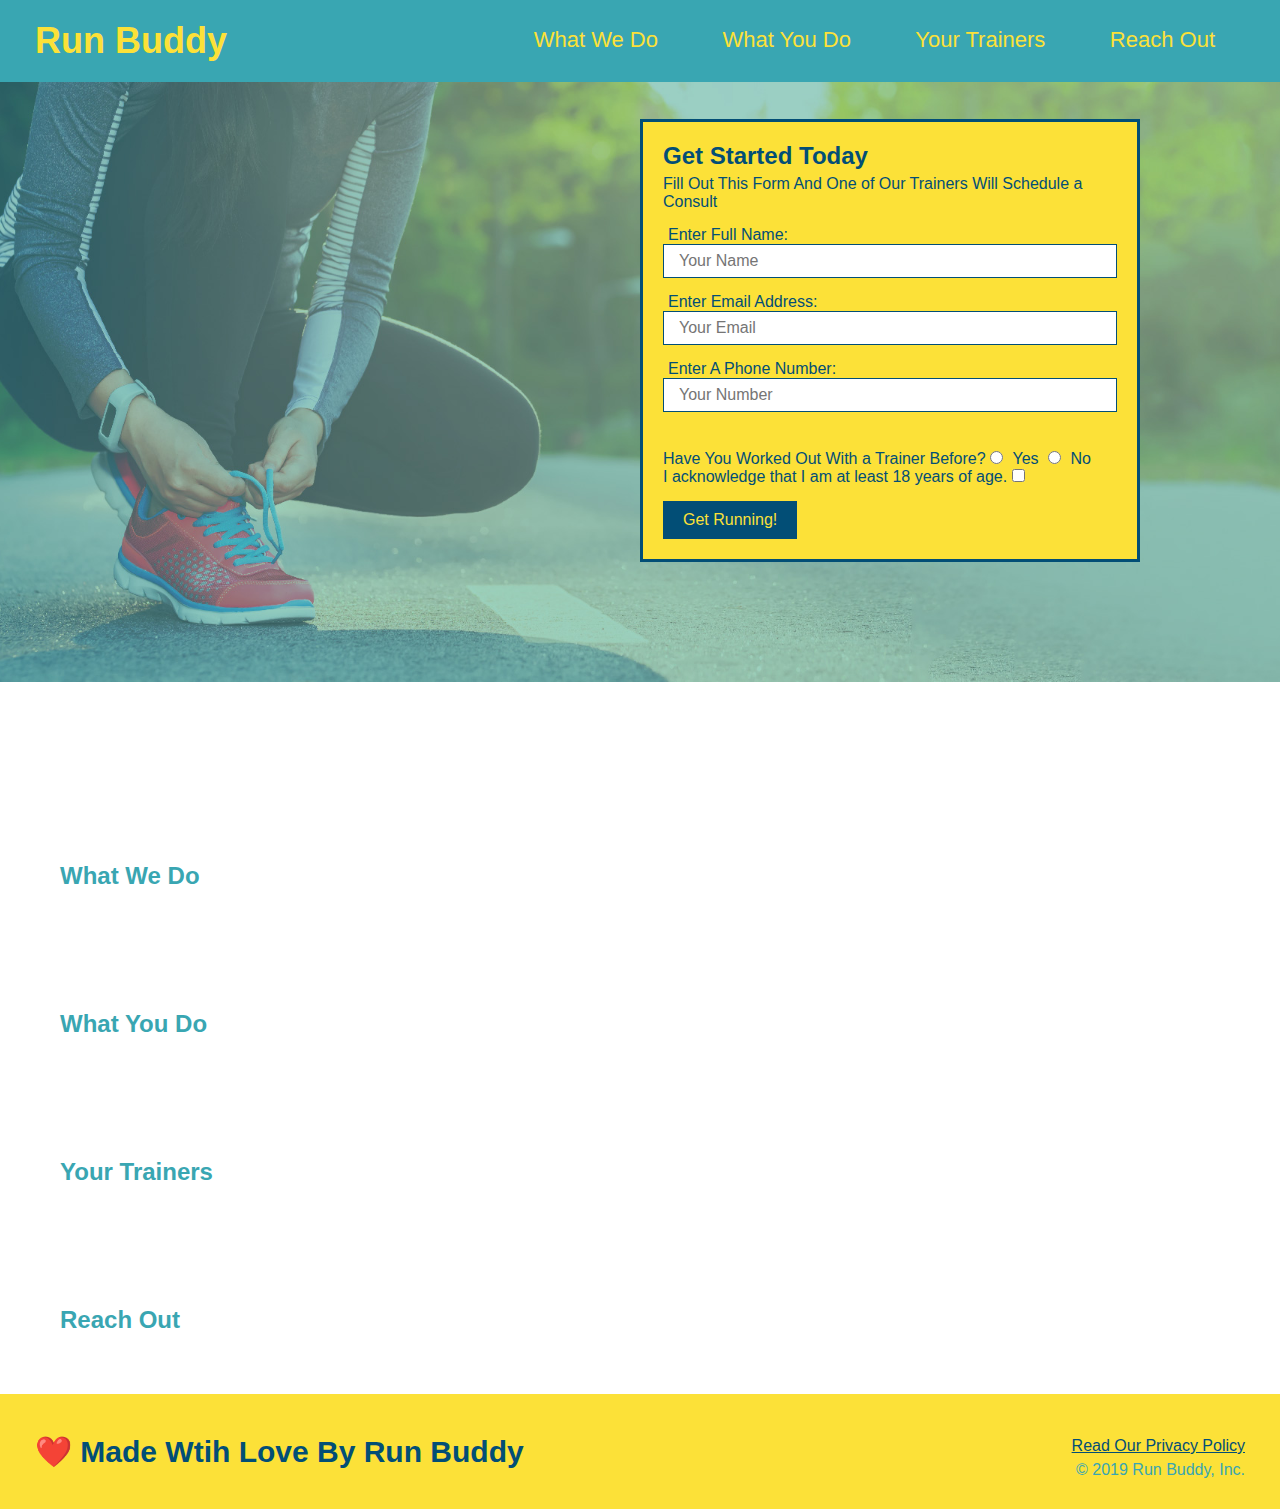
==== index.html @ 6b4d838e "Completed Hero Section" ====
<!DOCTYPE html>
<html lang="en">

    <head> 
        <link rel="stylesheet" href="./assets/css/style.css" />
        <meta charset="UTF-8" />

        <title>Run Buddy</title>
    </head>

    <body>
     <!-- navigation -->
    <header> 
        <h1>
            <a href="Run Buddy"> Run Buddy </a>
        </h1>
<nav>
    <!--unordered list element -->
    <ul>
        <!--list item element-->
        <li>
            <!--anchor element-->
            <a href="#what-we-do">What We Do</a>
        </li>
        <li> 
            <a href="#what-you-do>">What You Do</a>
        </li>
        <li> 
            <a href="#your-trainers">Your Trainers</a>
        </li>
        <li> 
            <a href="#reach-out">Reach Out</a>
        </li>

        </ul>
    </nav>
</header>
<!--hero section-->
  <section class="hero">
    <div class="hero-form">
         <h3>Get Started Today</h3>
         <p>Fill Out This Form And One of Our Trainers Will Schedule a Consult</p>
    <!--Add form element -->
        <form>
          <label for="name">Enter Full Name:</label>  
          <input type="text" placeholder="Your Name" name="name" id="name"  class="form-input"/>
        
          <label for="email"> Enter Email Address: </label>
          <input type="email" placeholder="Your Email" name="name" id="email" class="form-input"/>
        
          <label for="number"> Enter A Phone Number:</label>
          <input type="tel" placeholder="Your Number" name="name" id="number" class="form-input" />
        
        <label>
          <p>
            Have You Worked Out With a Trainer Before?
            <input type="radio" name="trainer-confirm" id="trainer-yes" />
            <label for="trainer-yes">Yes</label>

            <input type="radio" name="trainer-confirm" id="trainer-no" />
            <label for= "trainer-no">No</label>
         <br>
            I acknowledge that I am at least 18 years of age. 
            <input type="checkbox" name="age-confirm" id="checkbox" />
          </br>
          </p>
          <button type="submit">
              Get Running!
          </button>
        </label>
        </form>
    </div>
</section>
 <!-- hero/jumbotron -->
  <section>
    </section>

    <!-- what we do section -->
    <section> 
        <h2>What We Do </h2>
     </section>

     <!-- what you do -->
     <section>
        <h2>What You Do </h2>
    </section> 
    
    <!-- meet your trainers -->
    <section>
        <h2>Your Trainers </h2>
    </section>
    
    <!-- reach out -->
    <section>
        <h2>Reach Out </h2>
    </section>

    <!-- footer -->
    <footer>
        <h2> ❤️ Made Wtih Love By Run Buddy </h2>
        <div>
            <a href="#">Read Our Privacy Policy</a><br />
            &copy; 2019 Run Buddy, Inc.
          </div>
    </footer>

    </body>
</html>
---- assets/css/style.css ----
* {
    margin: 0;
    padding: 0;
    box-sizing: border-box;
  }

/* apply styles to <header> */
header {
    padding: 20px 35px;
    background-color: #39a6b2;
  }

  header h1 {
    font-weight: bold;
    font-size: 36px;
    color: #fce138;
    margin: 0;
    display: inline;
  }


  header nav {
    float: right;
    margin: 7px 0;
  }

  header nav ul li {
    display: inline;
  }

  header nav ul li a {
    margin: 0 30px;
    font-weight: lighter;
    font-size: 22px;
  }
  

  header h1 {
    font-weight: bold;
    font-size: 36px;
    color: #fce138;
    margin: 0;
  }
  
  header a {
      text-decoration: none;
    color: #fce138;
  }


body {
    /* more on this crazy alphanumerical value in a minute! */
    color: #39a6b2;
    font-family: Helvetica, Arial, sans-serif;
  }


  footer {
    background: #fce138;
    width: 100%;
    padding: 40px 35px;
  }

  footer h2 {
    display: inline;
    color: #024e76;
    font-size: 30px;
    margin: 0;
  }

  footer div {
    float: right;
    line-height: 1.5;
    text-align: right;
  }

  footer a {
    color: #024e76;
  }

  section {
    padding: 60px;
  }

  /* Hero Style Start */
.hero {
  background-image: url("../images/image for hero section.jpeg");
  height: 600px;
  background-size: cover;
  background-position: center;
  position: relative;
}

.hero-form {
  border: 3px solid #024e76;
  background-color: #fce138;
  padding: 20px;
  width: 500px;
  color: #024e76;
  position: absolute;
  bottom: 120px;
  right: 140px;
}

.hero-form h3 {
  font-size: 24px;
  margin: 0;
}

.hero-form p {
  margin: 5px 0 15px 0;
}

.form-input {
  border: 1px solid #024e76;
  display: block;
  padding: 7px 15px;
  font-size: 16px;
  color: #024e76;
  width: 100%;
  margin-bottom: 15px;
}

.hero-form label {
  margin: 0 5px;
}

.hero-form button {
  color: #fce138;
  background-color: #024e76;
  border: none;
  padding: 10px 20px;
  font-size: 16px;
}
/* Hero Style End */
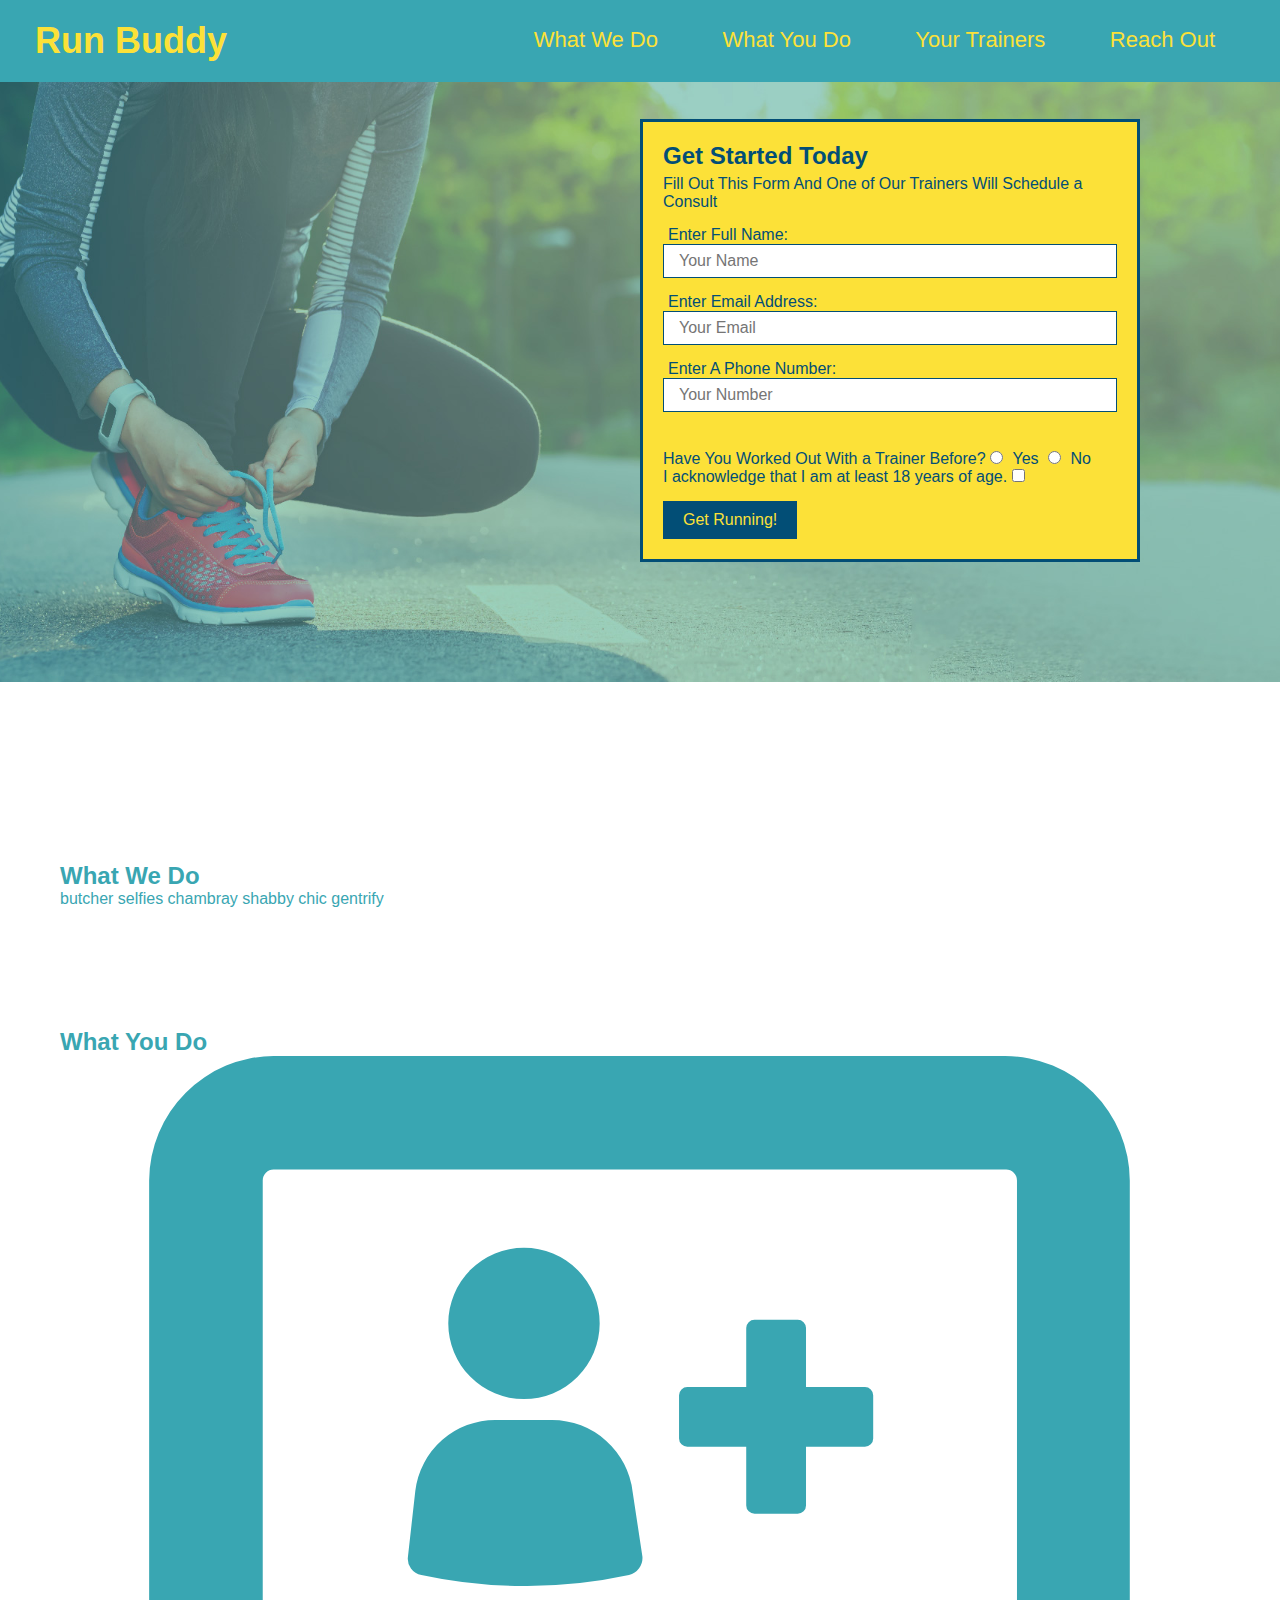
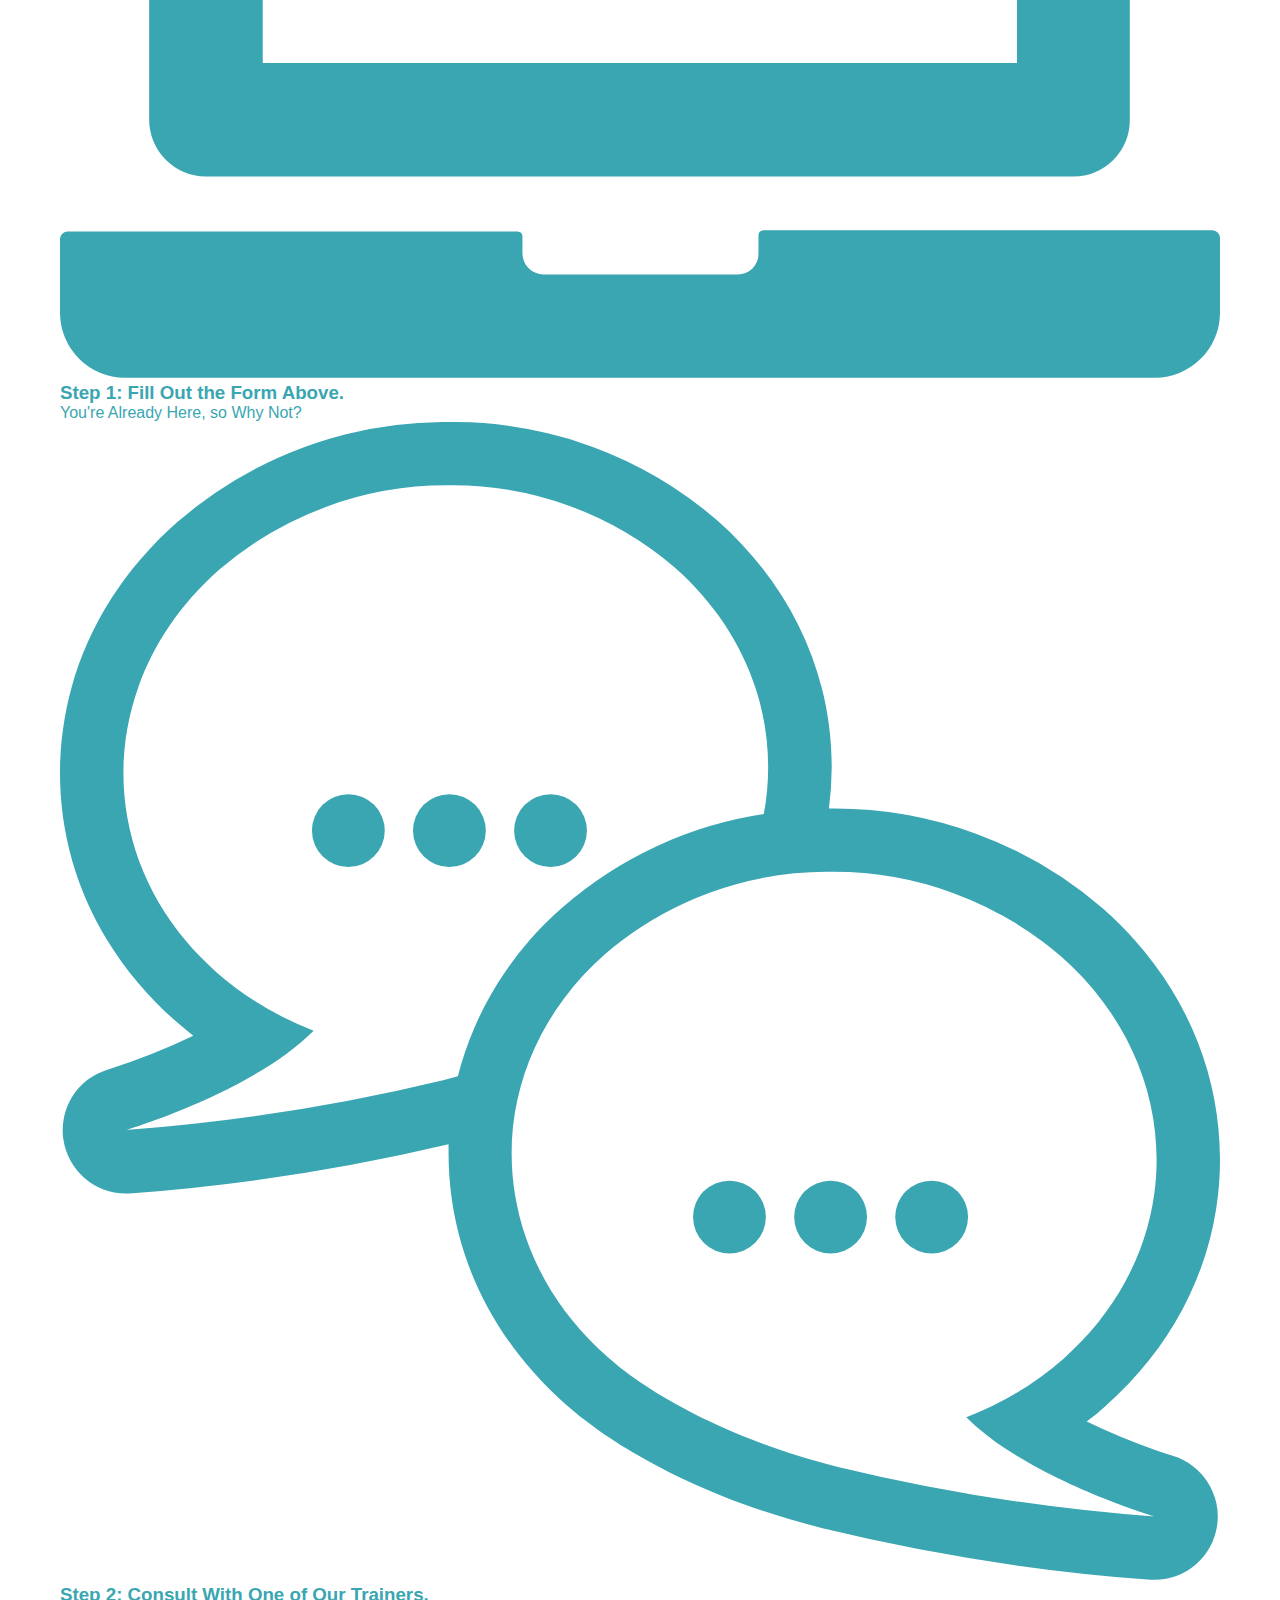
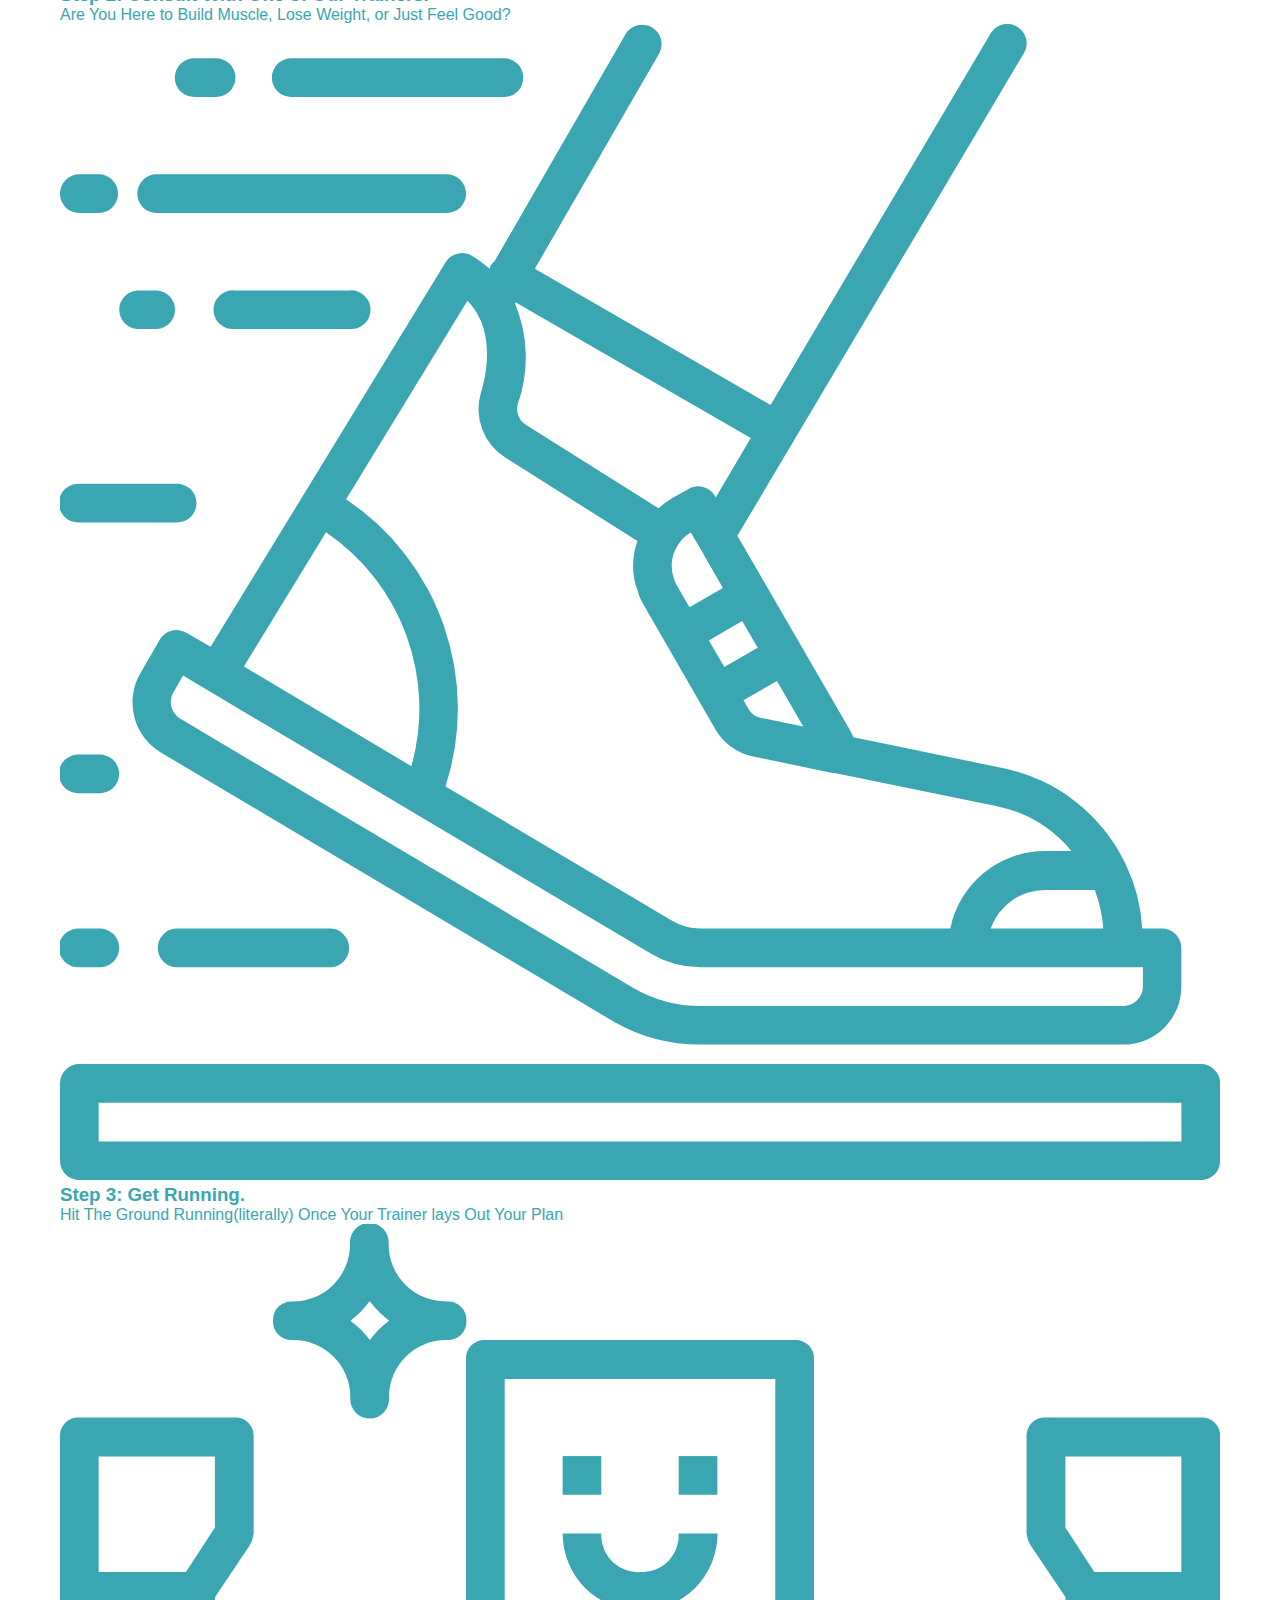
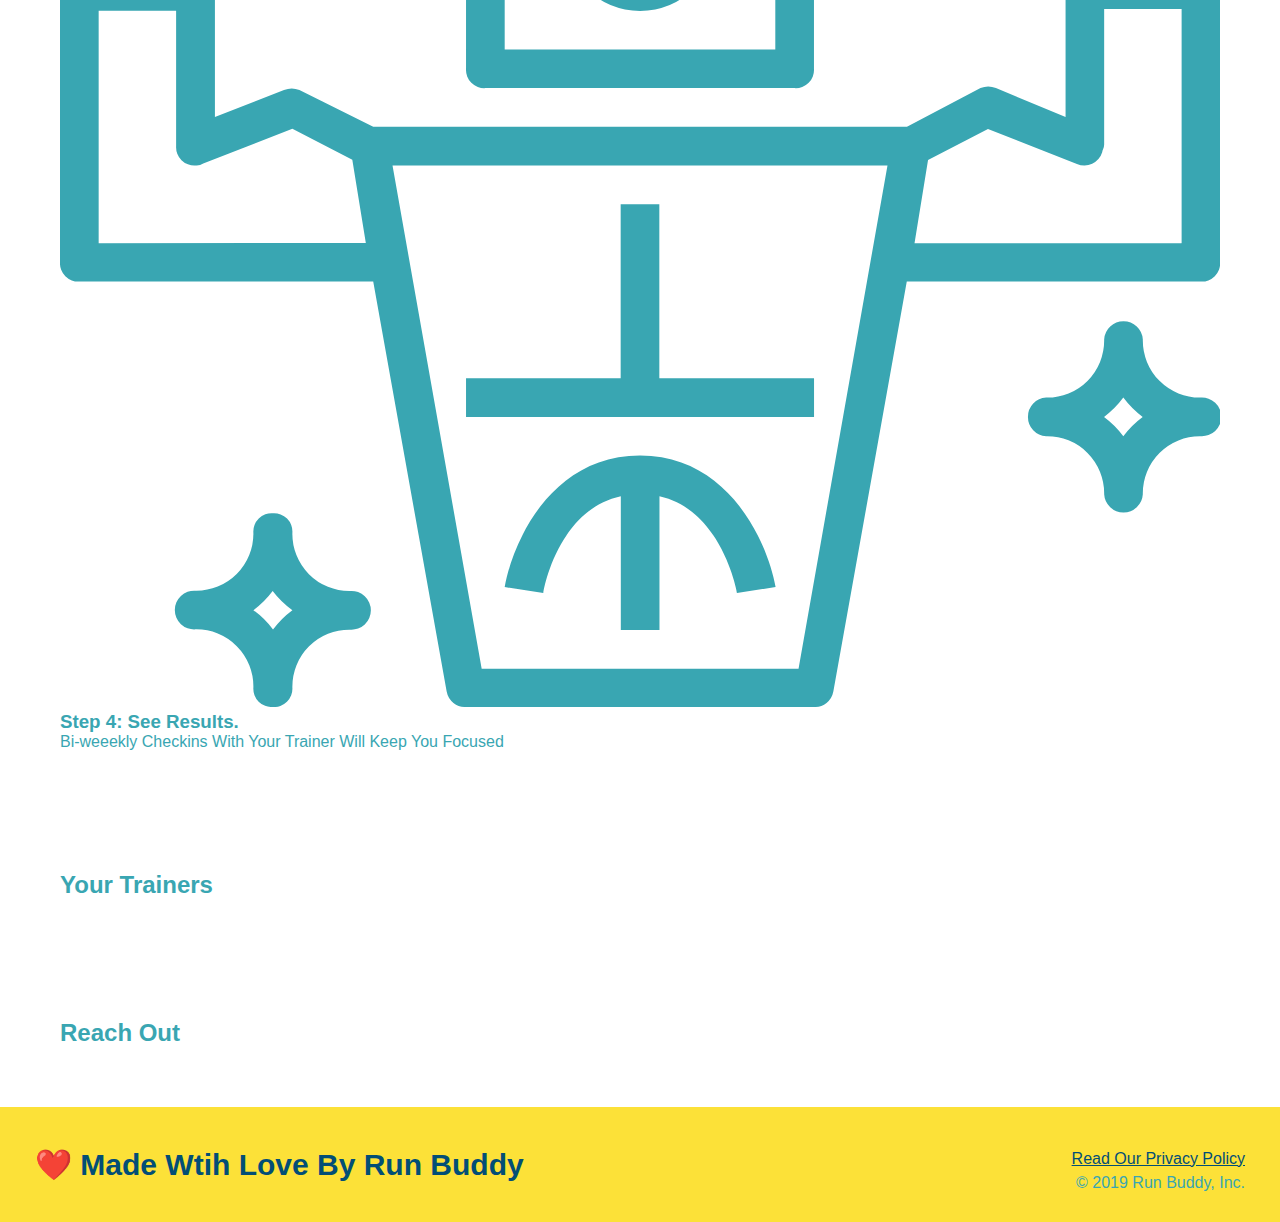
==== commit 3faf278a: "added SVG files to the website" ====
--- a/index.html
+++ b/index.html
@@ -76,13 +76,41 @@
     </section>
 
     <!-- what we do section -->
-    <section> 
+    <section id="what-we-do"> 
         <h2>What We Do </h2>
+        <p>
+            butcher selfies chambray shabby chic gentrify 
+        </p>
      </section>
 
      <!-- what you do -->
-     <section>
+     <section id="what-you-do">
         <h2>What You Do </h2>
+
+    <div>
+        <!-- insert this img element -->
+        <img src="./assets/images/step-1.svg" alt="" />
+        <h3> Step 1: Fill Out the Form Above. </h3>
+        <p>You're Already Here, so Why Not?</p>
+    </div>
+
+     <div>
+        <img src="./assets/images/step-2.svg" alt="" />
+        <h3>Step 2: Consult With One of Our Trainers.</h3>
+        <p> Are You Here to Build Muscle, Lose Weight, or Just Feel Good?</p>
+     </div>
+
+     <div>
+        <img src="./assets/images/step-3.svg" alt="" />
+         <h3>Step 3: Get Running.</h3>
+         <p>Hit The Ground Running(literally) Once Your Trainer lays Out Your Plan</p>
+     </div>
+
+     <div>
+        <img src="./assets/images/step-4.svg" alt="" />
+        <h3> Step 4: See Results.</h3>
+        <p>Bi-weeekly Checkins With Your Trainer Will Keep You Focused</p>
+     </div>
     </section> 
     
     <!-- meet your trainers -->
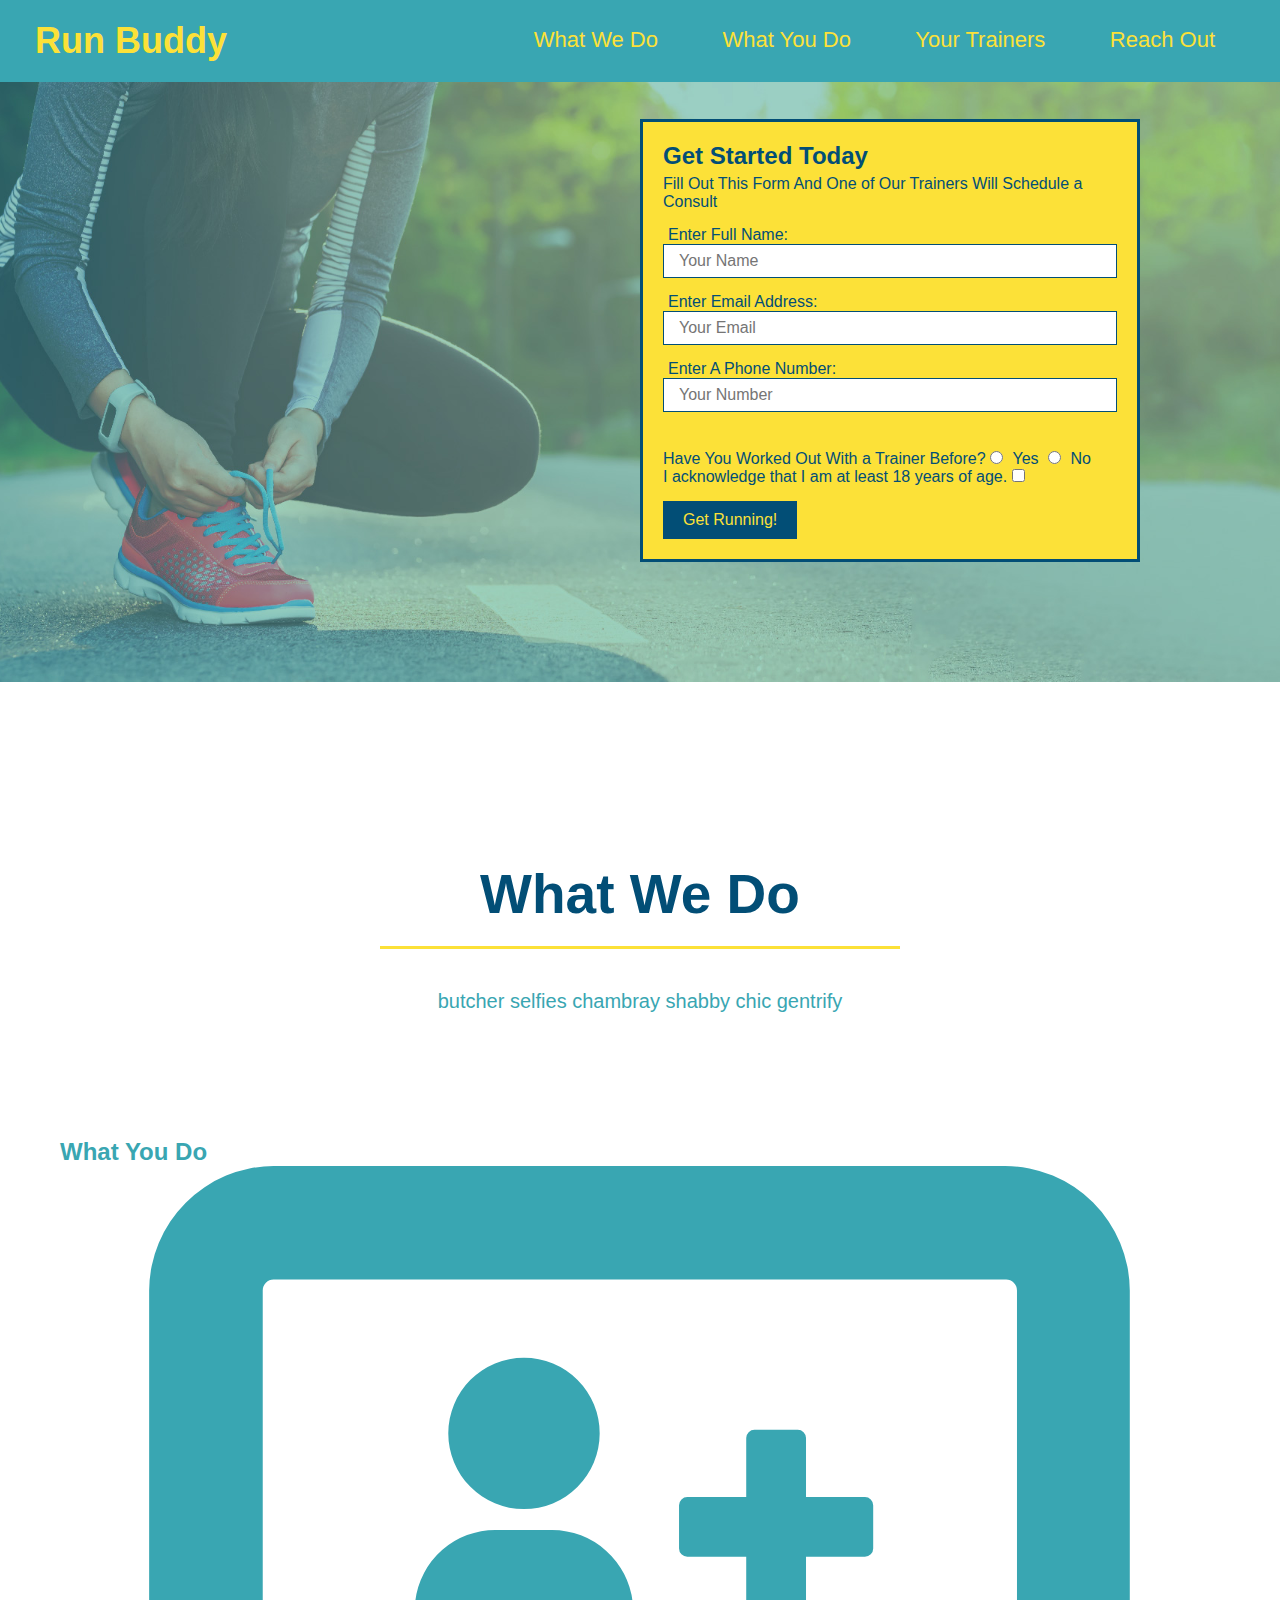
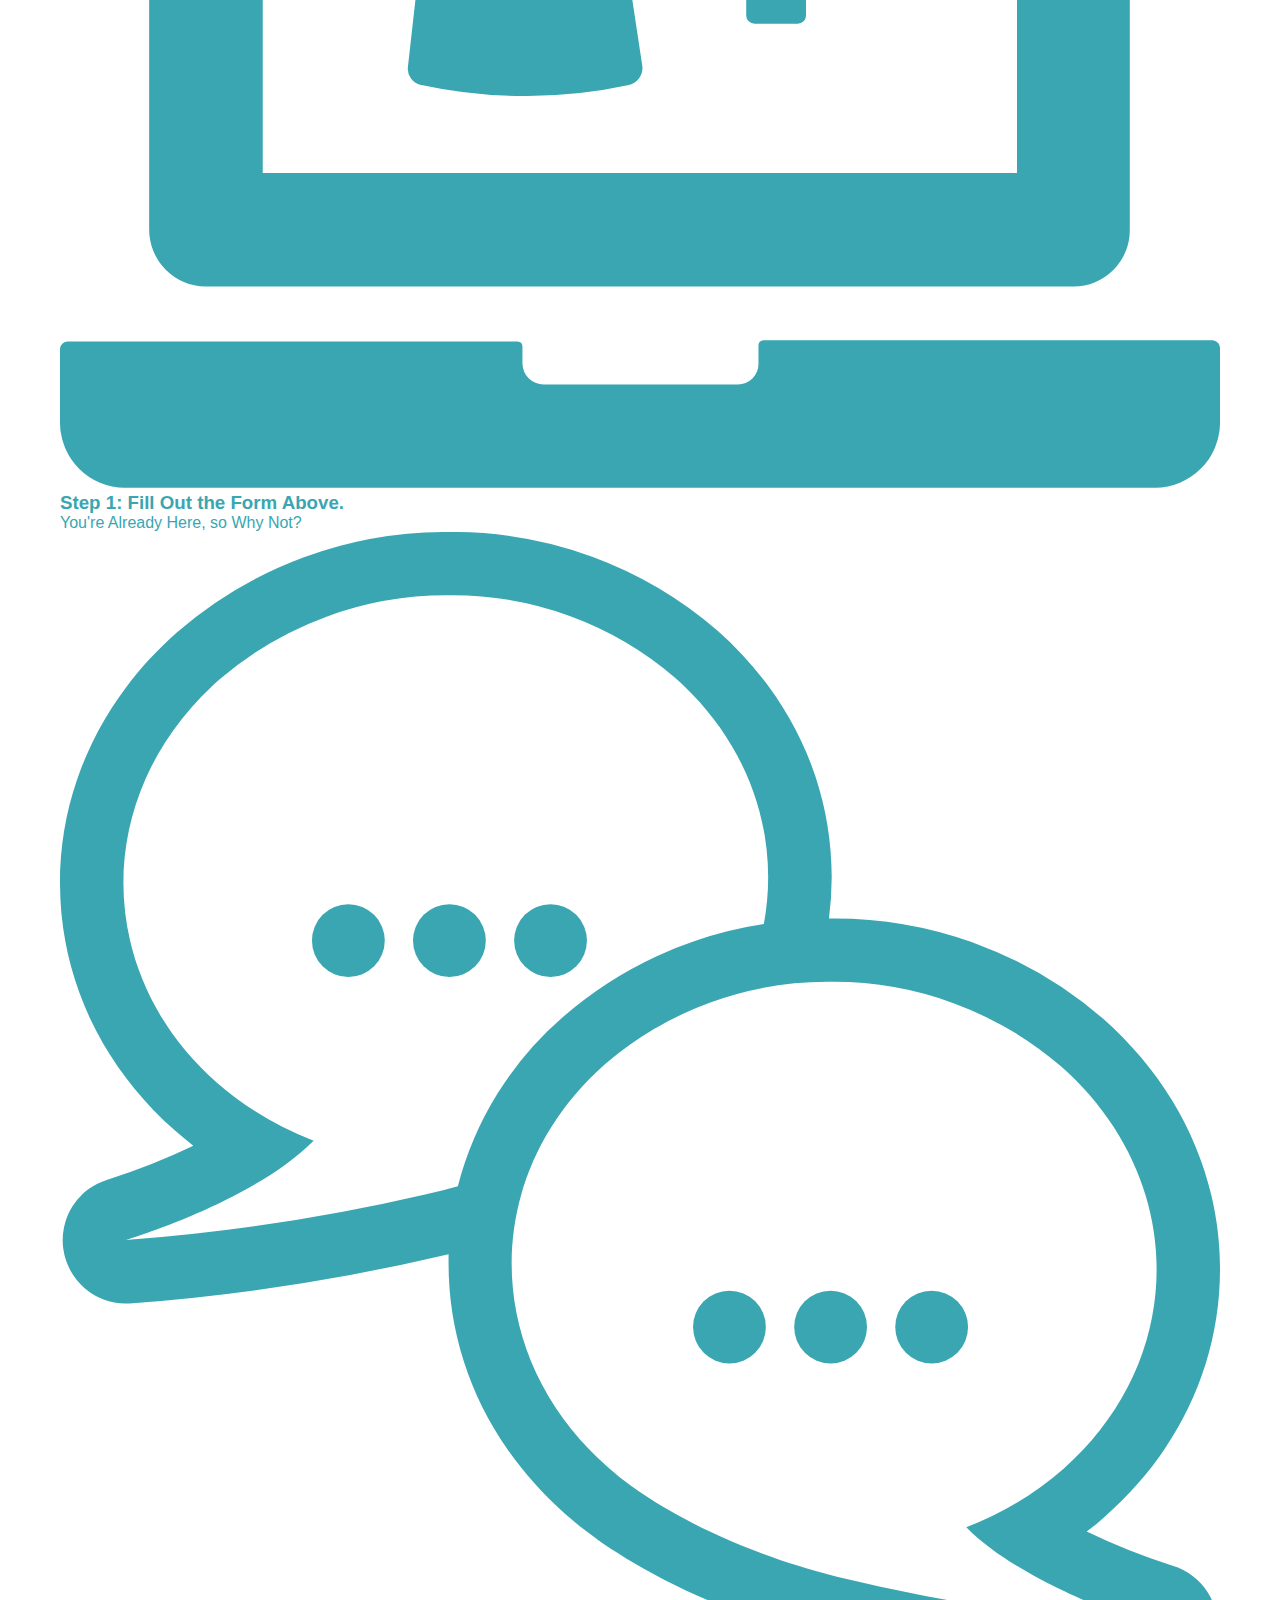
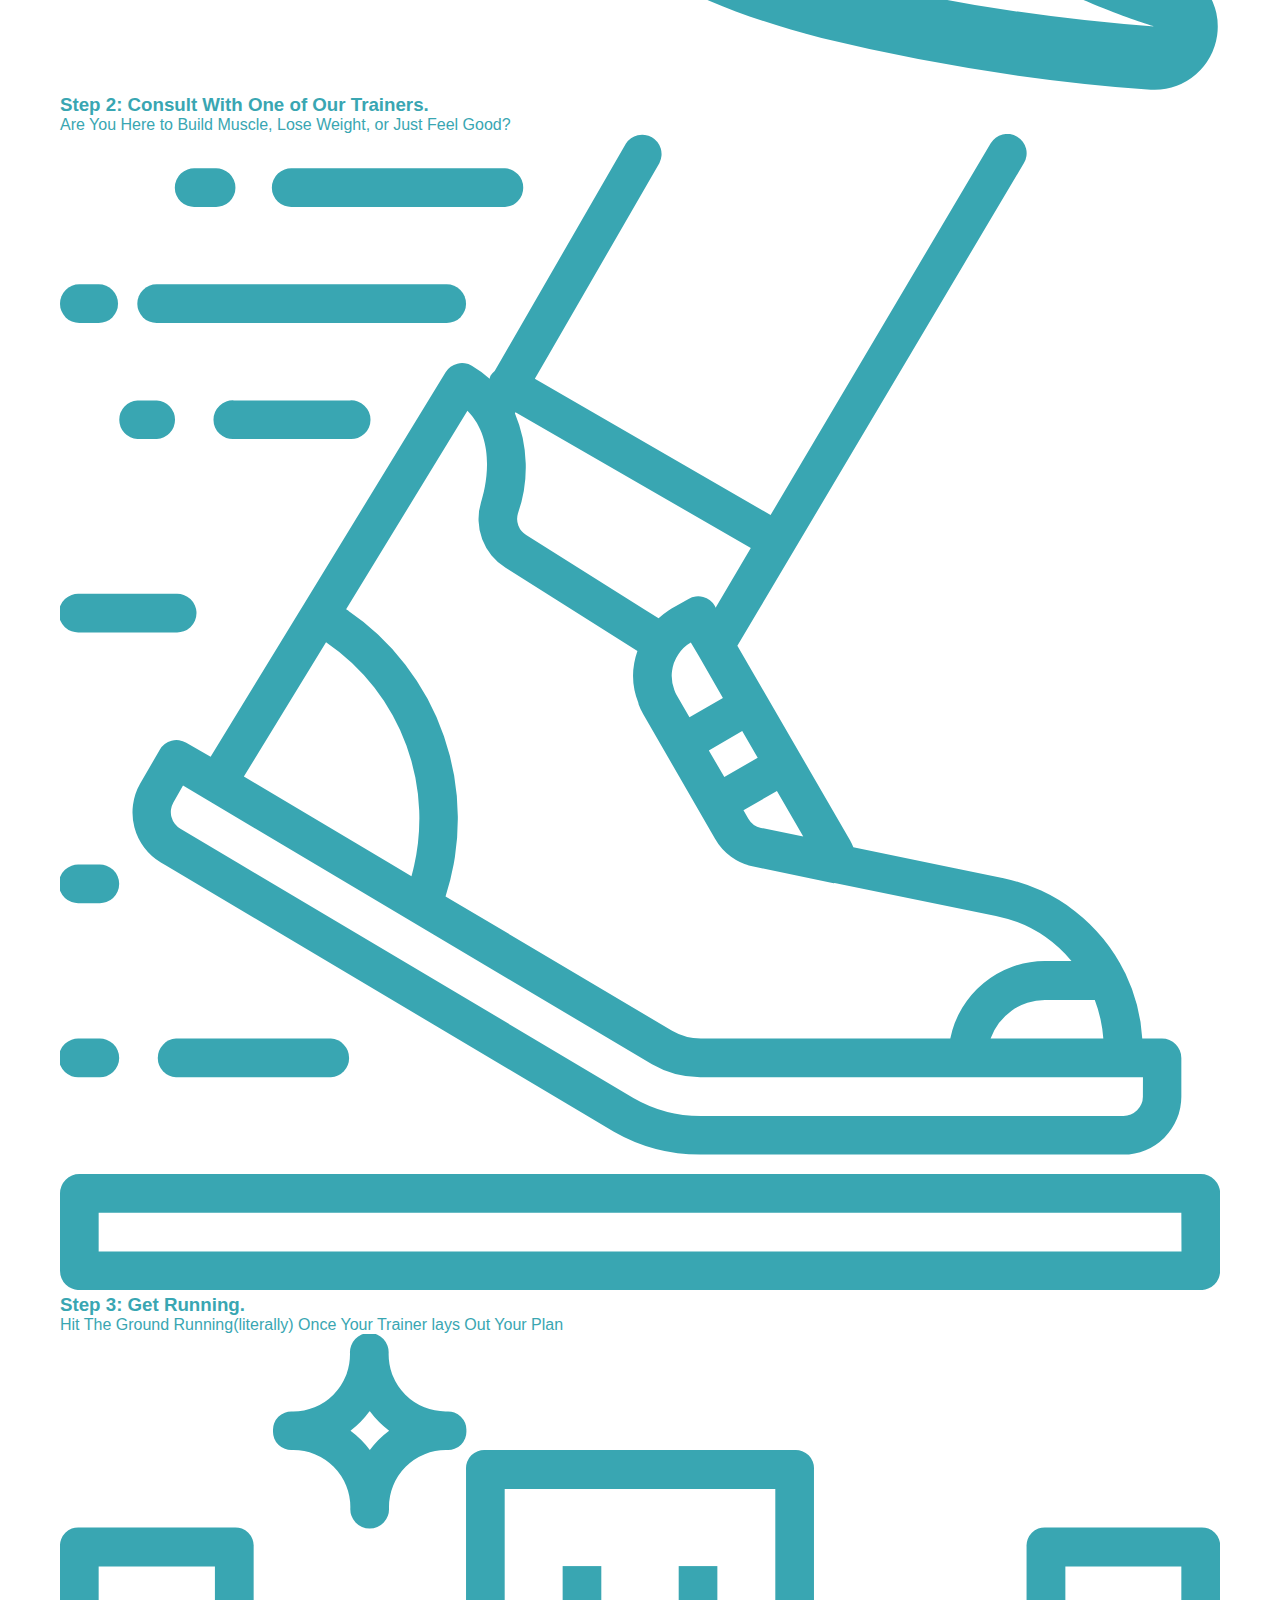
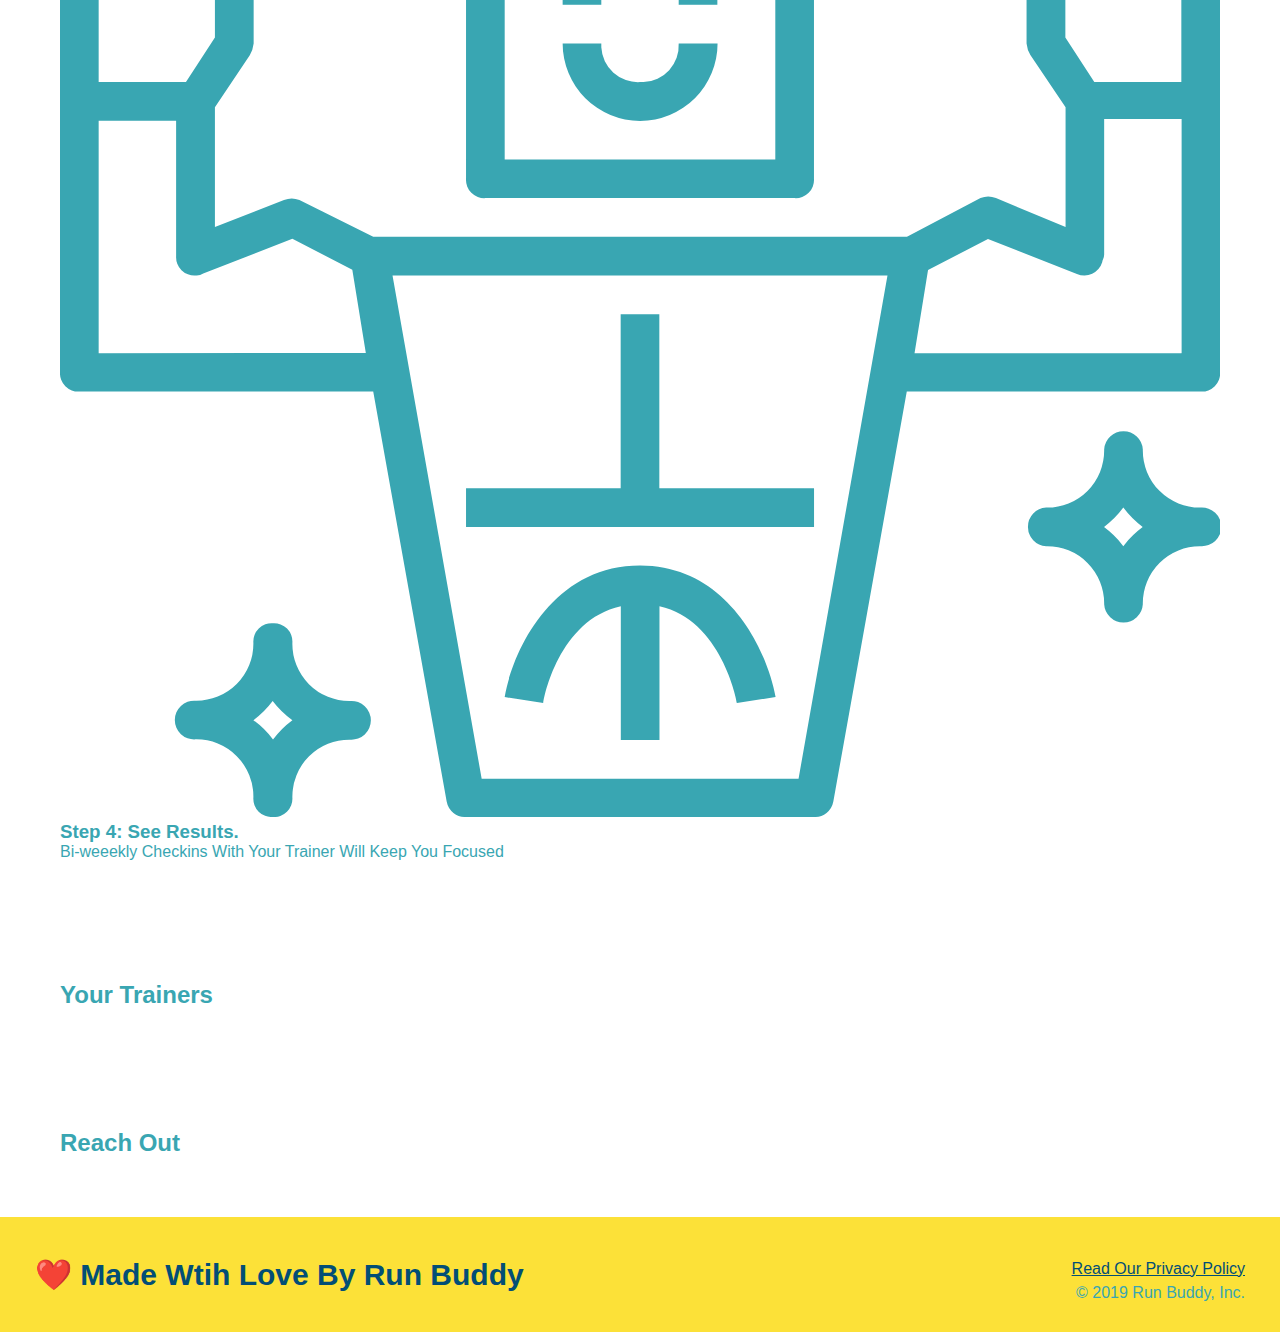
==== commit f38a44c9: "Styling What We Do Section" ====
--- a/index.html
+++ b/index.html
@@ -76,7 +76,7 @@
     </section>
 
     <!-- what we do section -->
-    <section id="what-we-do"> 
+    <section id="what-we-do" class="intro"> 
         <h2>What We Do </h2>
         <p>
             butcher selfies chambray shabby chic gentrify 
--- a/assets/css/style.css
+++ b/assets/css/style.css
@@ -134,5 +134,26 @@
 }
 /* Hero Style End */
 
+.intro {
+  text-align: center;
+}
+
+.intro h2 {
+  font-size: 55px;
+  color: #024e76;
+  margin-bottom: 35px;
+  padding: 0 100px 20px 100px;
+  border-bottom: 3px solid;
+  border-color: #fce138;
+  display: inline-block;
+}
+
+.intro p {
+  line-height: 1.7;
+  color: #39a6b2;
+  width: 80%;
+  font-size: 20px;
+  margin: 0 auto;
+}
 
 
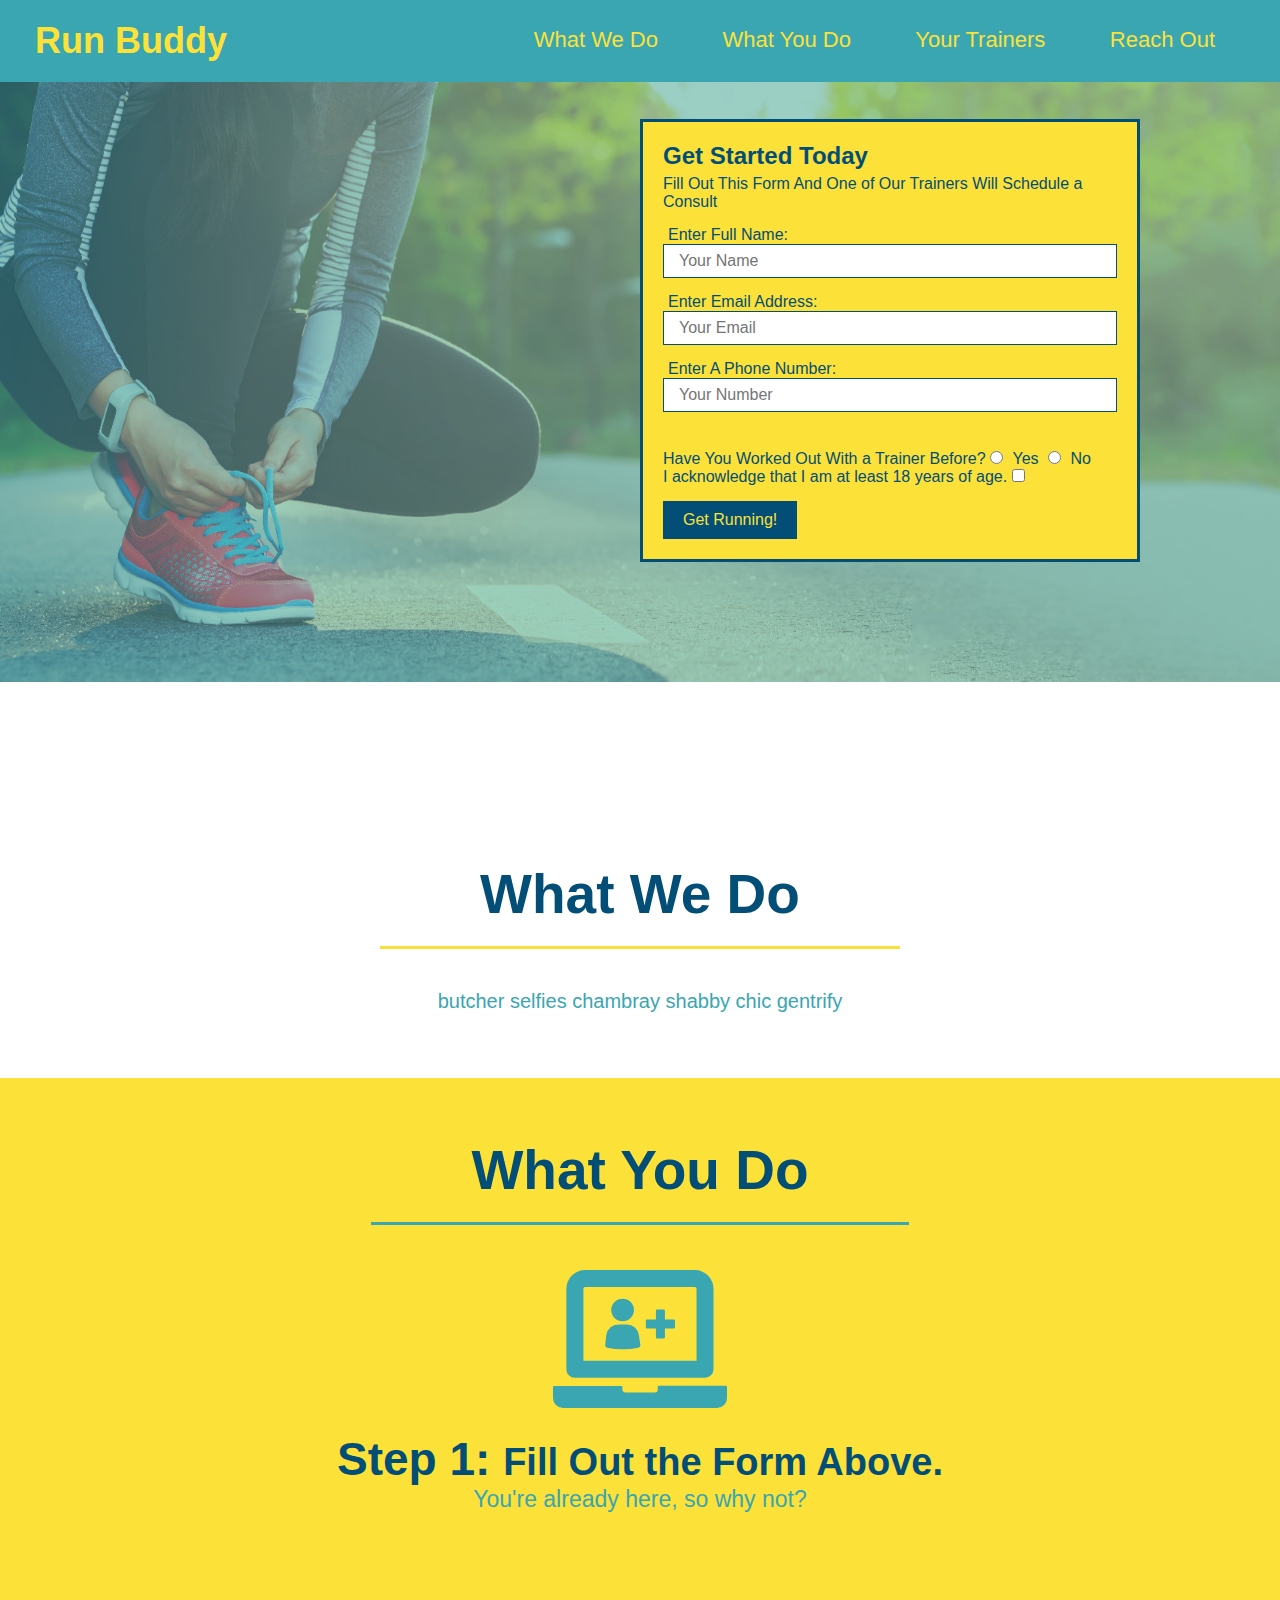
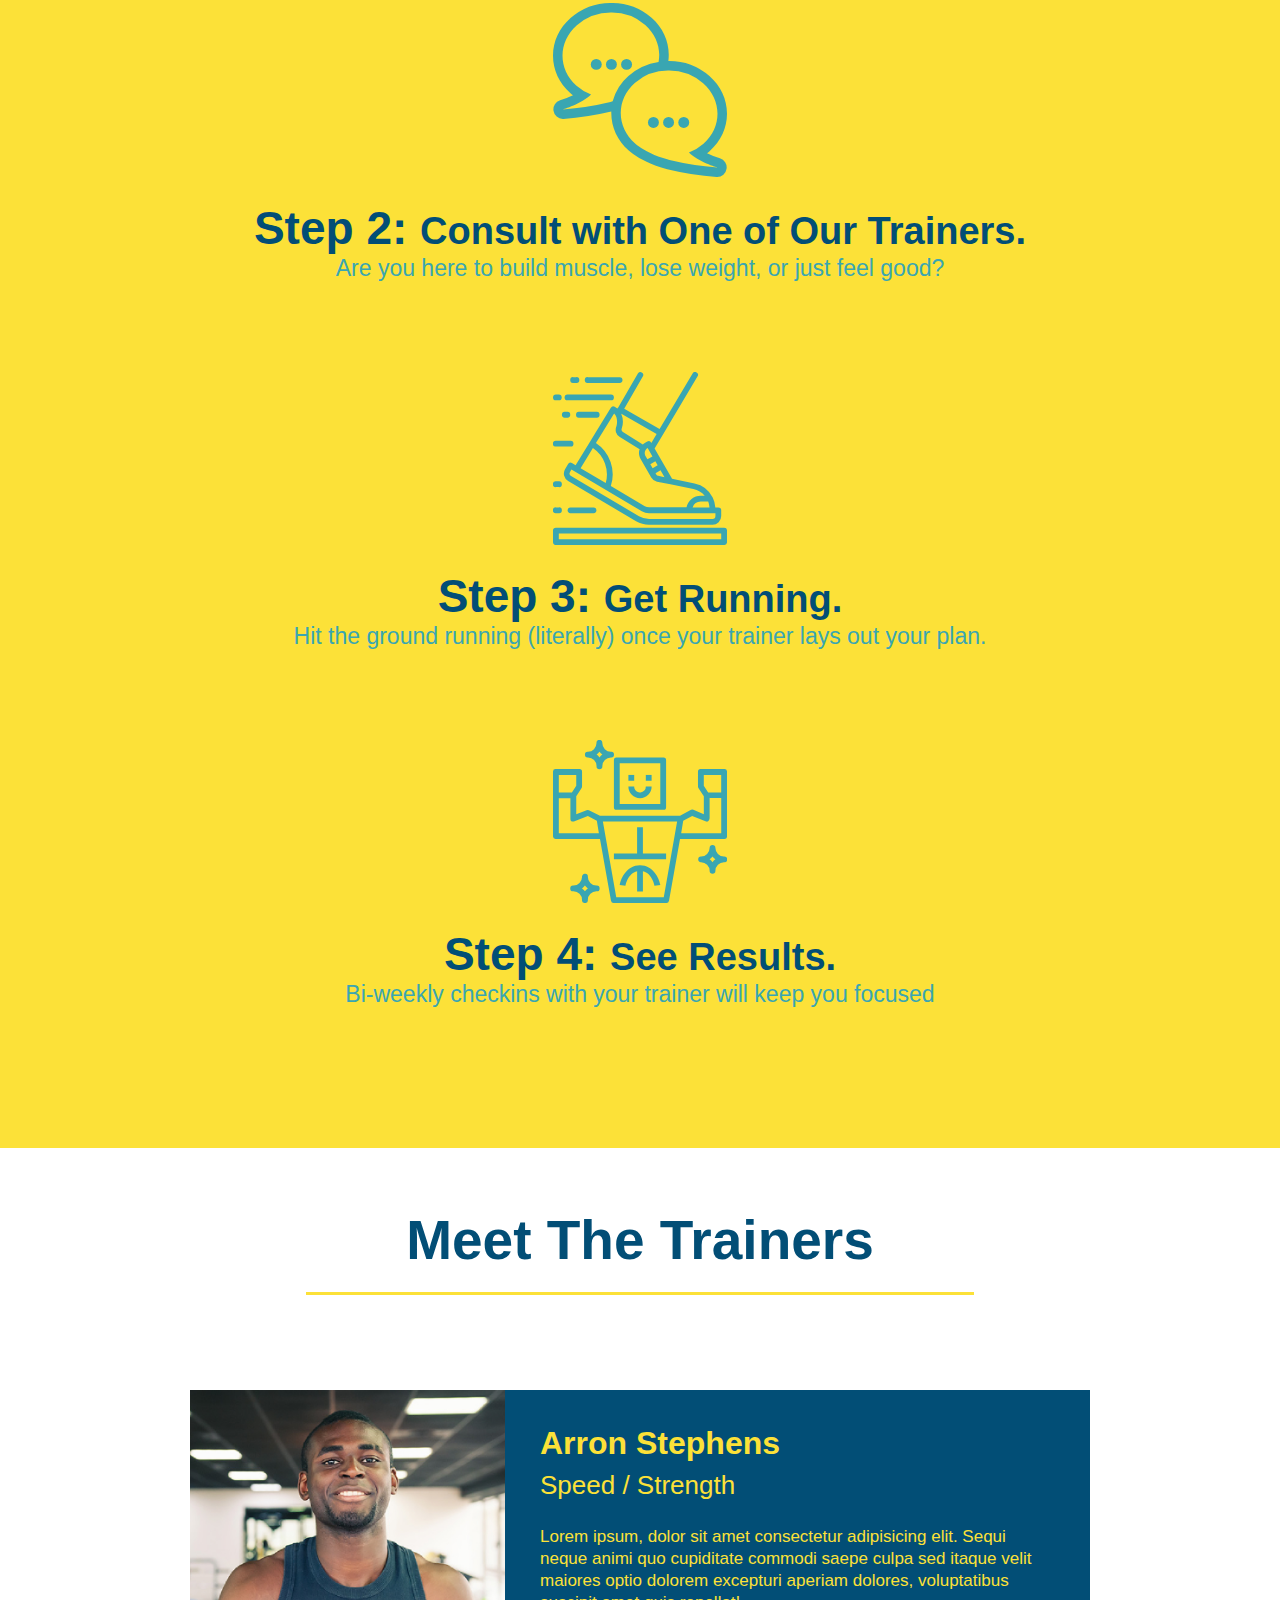
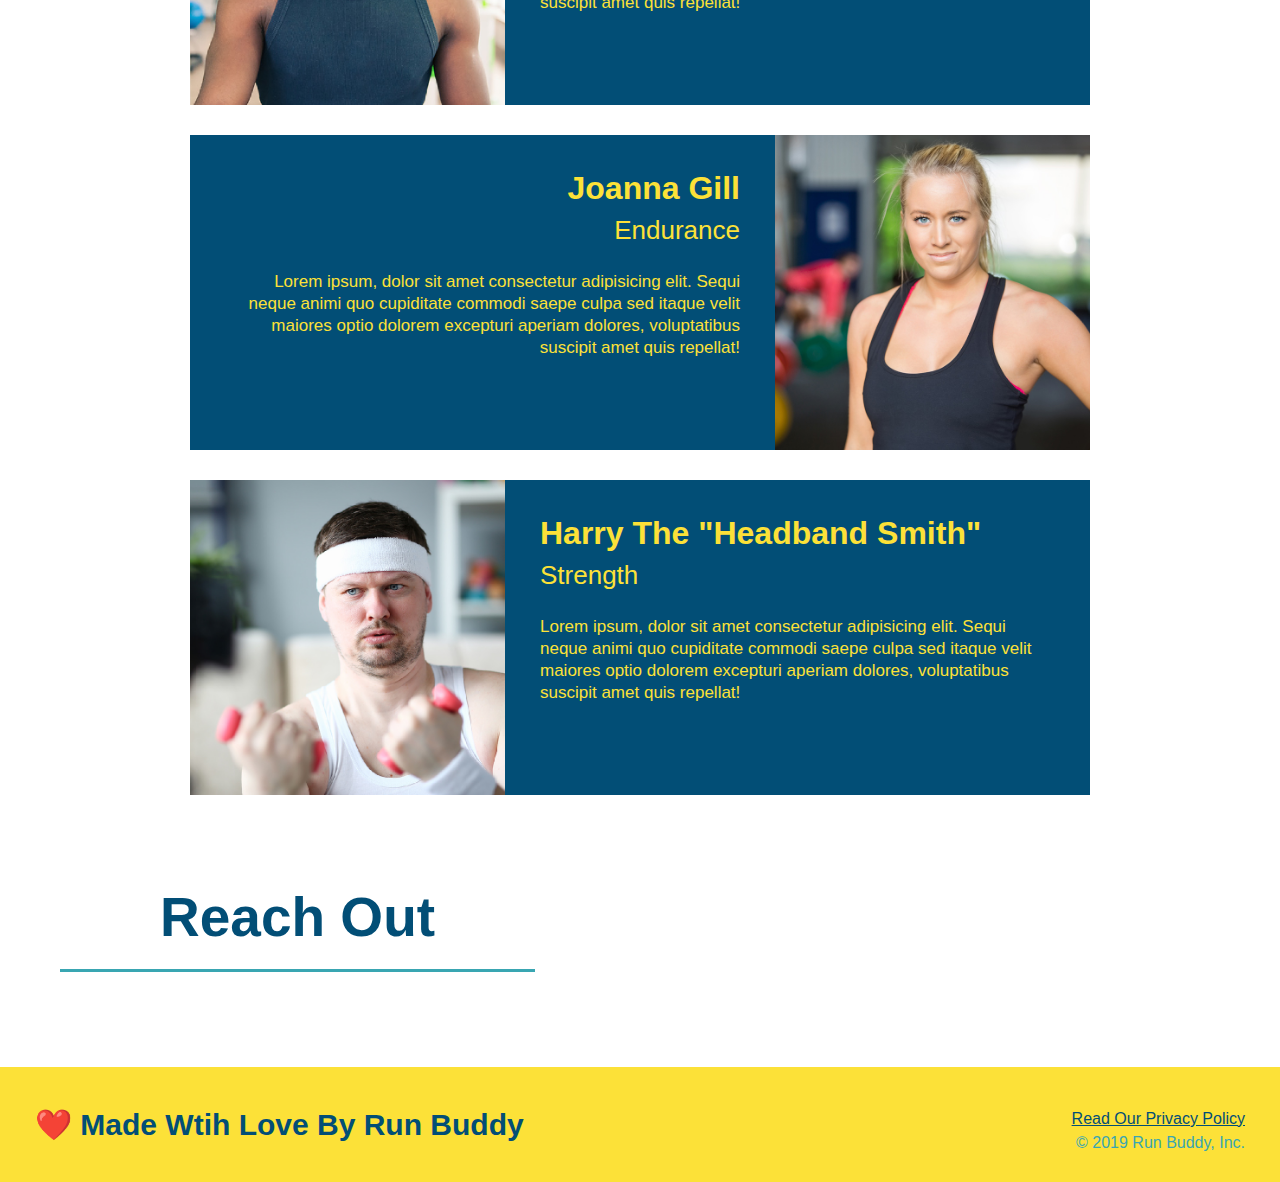
==== commit 24c125ea: "Finished Meet The Trainers Section" ====
--- a/index.html
+++ b/index.html
@@ -72,55 +72,90 @@
     </div>
 </section>
  <!-- hero/jumbotron -->
-  <section>
-    </section>
+ <section>
+</section>
 
     <!-- what we do section -->
     <section id="what-we-do" class="intro"> 
-        <h2>What We Do </h2>
+        <h2 class="section-title primary-border"> What We Do </h2>
         <p>
             butcher selfies chambray shabby chic gentrify 
         </p>
      </section>
 
      <!-- what you do -->
-     <section id="what-you-do">
-        <h2>What You Do </h2>
-
-    <div>
-        <!-- insert this img element -->
-        <img src="./assets/images/step-1.svg" alt="" />
-        <h3> Step 1: Fill Out the Form Above. </h3>
-        <p>You're Already Here, so Why Not?</p>
-    </div>
-
-     <div>
-        <img src="./assets/images/step-2.svg" alt="" />
-        <h3>Step 2: Consult With One of Our Trainers.</h3>
-        <p> Are You Here to Build Muscle, Lose Weight, or Just Feel Good?</p>
-     </div>
-
-     <div>
-        <img src="./assets/images/step-3.svg" alt="" />
-         <h3>Step 3: Get Running.</h3>
-         <p>Hit The Ground Running(literally) Once Your Trainer lays Out Your Plan</p>
-     </div>
-
-     <div>
-        <img src="./assets/images/step-4.svg" alt="" />
-        <h3> Step 4: See Results.</h3>
-        <p>Bi-weeekly Checkins With Your Trainer Will Keep You Focused</p>
-     </div>
-    </section> 
+     <section id="what-you-do" class="steps">
+        <h2 class="section-title secondary-border">What You Do</h2>
+    
+        <div>
+          <img src="./assets/images/step-1.svg" alt="">
+          <h3>Step 1: <span>Fill Out the Form Above.</span></h3>
+          <p>You're already here, so why not?</p>
+        </div>
+    
+        <div>
+          <img src="./assets/images/step-2.svg" alt="">
+          <h3>Step 2: <span>Consult with One of Our Trainers.</span></h3>
+          <p>Are you here to build muscle, lose weight, or just feel good?</p>
+        </div>
+    
+        <div>
+          <img src="./assets/images/step-3.svg" alt="">
+          <h3>Step 3: <span>Get Running.</span></h3>
+          <p>Hit the ground running (literally) once your trainer lays out your plan.</p>
+        </div>
+    
+        <div>
+          <img src="./assets/images/step-4.svg" alt="">
+          <h3>Step 4: <span>See Results.</span></h3>
+          <p>Bi-weekly checkins with your trainer will keep you focused</p>
+        </div>
+      </section>
     
     <!-- meet your trainers -->
-    <section>
-        <h2>Your Trainers </h2>
+    <section id="your-trainers" class="trainers">
+        <h2 class="section-title primary-border"> Meet The Trainers </h2>
     </section>
-    
+
+    <article class="trainer">
+        <img src="./assets/images/trainer-1.jpg" alt="Arron Stephens in his workout clothes, ready to pump iron" />
+        <div class="trainer-bio text-left">
+          <h3>Arron Stephens</h3>
+          <h4>Speed / Strength</h4>
+          <p>
+            Lorem ipsum, dolor sit amet consectetur adipisicing elit. Sequi neque animi quo cupiditate commodi saepe culpa sed
+            itaque velit maiores optio dolorem excepturi aperiam dolores, voluptatibus suscipit amet quis repellat!
+          </p>
+        </div>
+      </article>
+<!-- second trainer bio -->
+      <article class="trainer">
+        <div class="trainer-bio text-right">
+          <h3>Joanna Gill</h3>
+          <h4>Endurance</h4>
+          <p>
+            Lorem ipsum, dolor sit amet consectetur adipisicing elit. Sequi neque animi quo cupiditate commodi saepe culpa sed
+            itaque velit maiores optio dolorem excepturi aperiam dolores, voluptatibus suscipit amet quis repellat!
+          </p>
+        </div>
+        <img src="./assets/images/trainer-2.jpg" alt="Joanna Gill cooling off after a workout" />
+     </article>
+<!-- third trainer bio -->
+      <article class="trainer">
+        <img src="./assets/images/trainer-3.jpg" alt="Harry Smith wearing a headband and lifting comically small pink weights" />
+        <div class="trainer-bio text-left">
+          <h3>Harry The "Headband Smith"</h3>
+          <h4> Strength</h4>
+          <p>
+            Lorem ipsum, dolor sit amet consectetur adipisicing elit. Sequi neque animi quo cupiditate commodi saepe culpa sed
+            itaque velit maiores optio dolorem excepturi aperiam dolores, voluptatibus suscipit amet quis repellat!
+          </p>
+        </div>
+      </article>
+
     <!-- reach out -->
-    <section>
-        <h2>Reach Out </h2>
+    <section id="Reach Out" class="contact us">
+        <h2 class="section-title secondary-border">Reach Out </h2>
     </section>
 
     <!-- footer -->
--- a/assets/css/style.css
+++ b/assets/css/style.css
@@ -134,18 +134,9 @@
 }
 /* Hero Style End */
 
+/*What You Do*/
 .intro {
   text-align: center;
-}
-
-.intro h2 {
-  font-size: 55px;
-  color: #024e76;
-  margin-bottom: 35px;
-  padding: 0 100px 20px 100px;
-  border-bottom: 3px solid;
-  border-color: #fce138;
-  display: inline-block;
 }
 
 .intro p {
@@ -156,4 +147,97 @@
   margin: 0 auto;
 }
 
-
+/*--What We Do Section */
+.steps {
+  text-align: center;
+  background: #fce138;
+}
+
+
+.steps div {
+  margin-bottom: 80px;
+}
+
+.steps img {
+  width: 15%;
+  margin: 10px 0;
+}
+
+.steps h3 {
+  color: #024e76;
+  font-size: 46px;
+  margin-top: 10px;
+}
+
+.steps p {
+  color: #39a6b2;
+  font-size: 23px;
+}
+
+.steps span {
+  font-size: 38px;
+}
+
+.section-title {
+  font-size: 55px;
+  color: #024e76;
+  margin-bottom: 35px;
+  padding: 0 100px 20px 100px;
+  display: inline-block;
+  border-bottom: 3px solid;
+}
+
+.primary-border {
+  border-color: #fce138;
+}
+
+.secondary-border {
+  border-color: #39a6b2;
+}
+
+.trainers {
+  text-align: center;
+}
+
+.trainer {
+  width: 900px;
+  margin: 0 auto 30px auto;
+  background: #024e76;
+  color: #fce138;
+  overflow: auto;
+}
+
+.trainer img {
+  width: 35%;
+  float: left;
+}
+
+.trainer-bio {
+  padding: 35px;
+  float: left;
+  width: 65%;
+}
+
+.text-left {
+  text-align: left;
+}
+
+.text-right {
+  text-align: right;
+}
+
+.trainer-bio h3 {
+  font-size: 32px;
+  margin-bottom: 8px;
+}
+
+.trainer-bio h4 {
+  font-weight: lighter;
+  font-size: 26px;
+  margin-bottom: 25px;
+}
+
+.trainer-bio p {
+  font-size: 17px;
+  line-height: 1.3;
+}
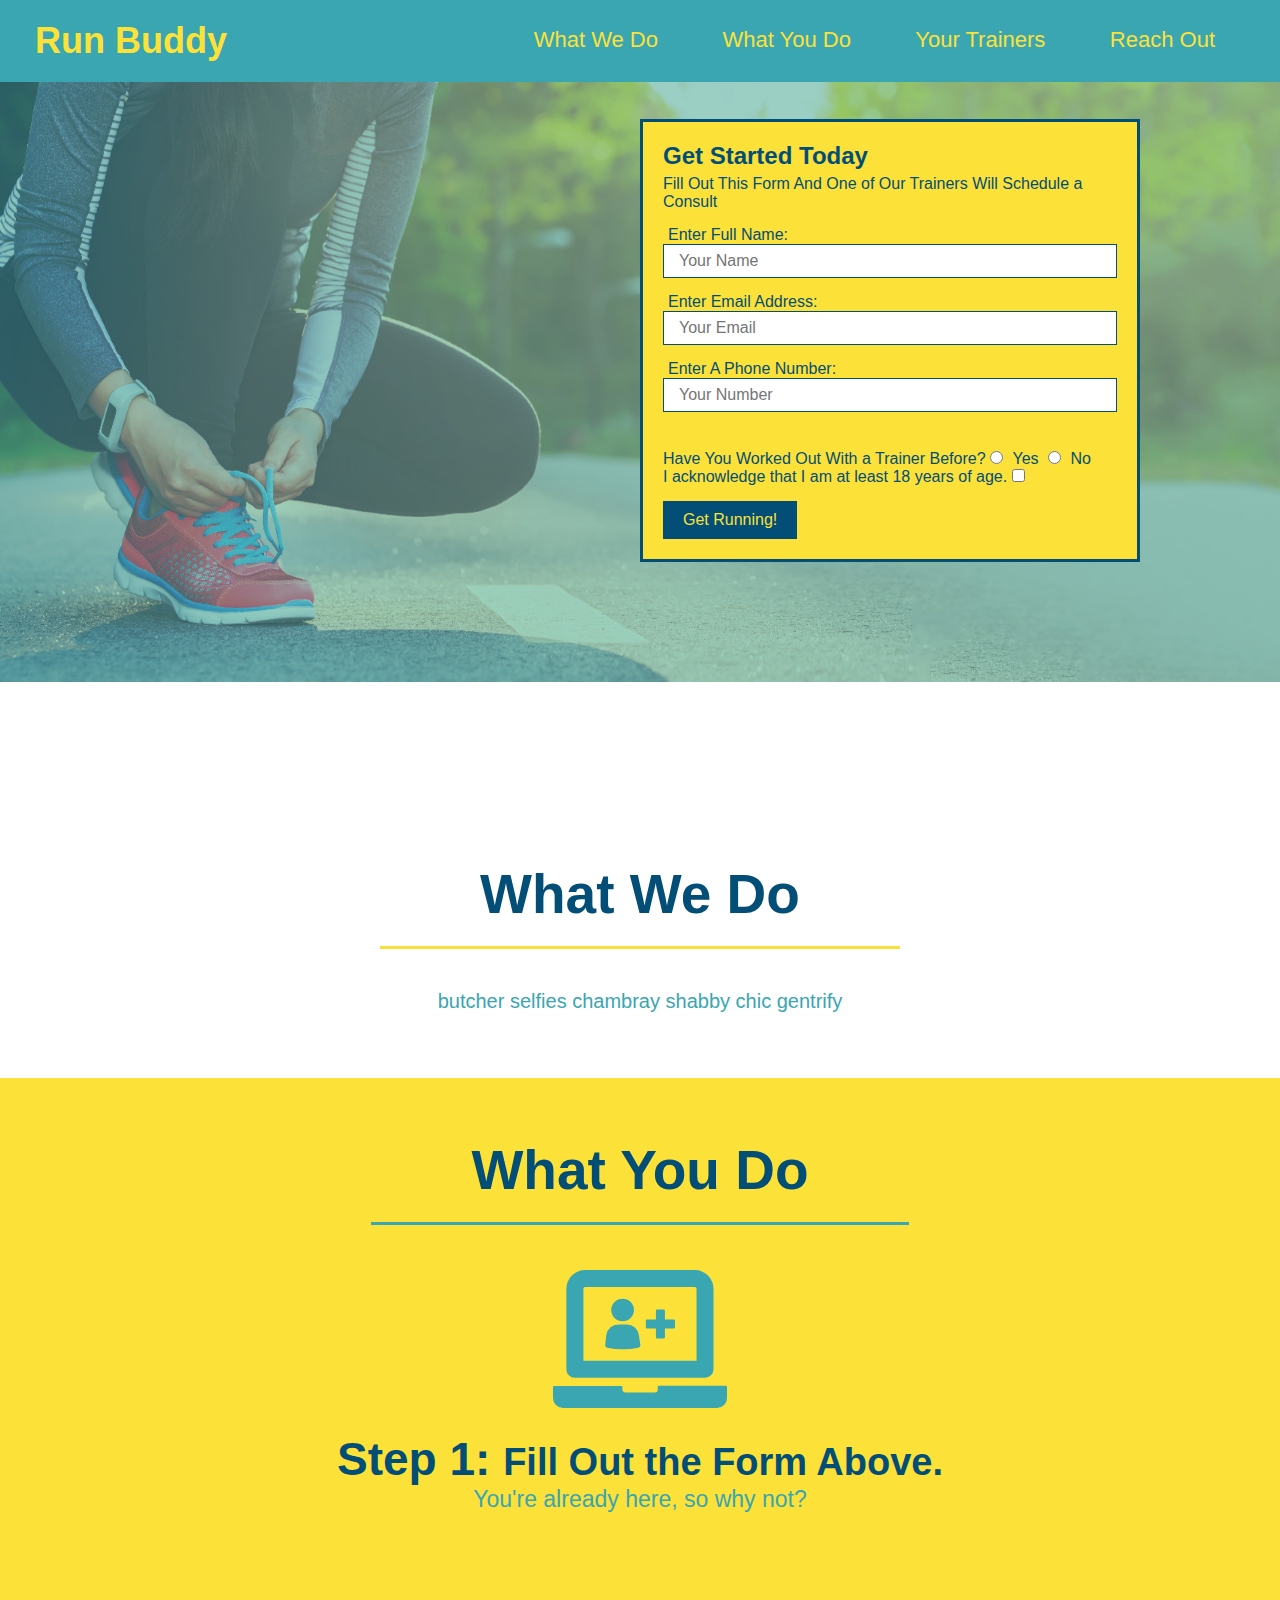
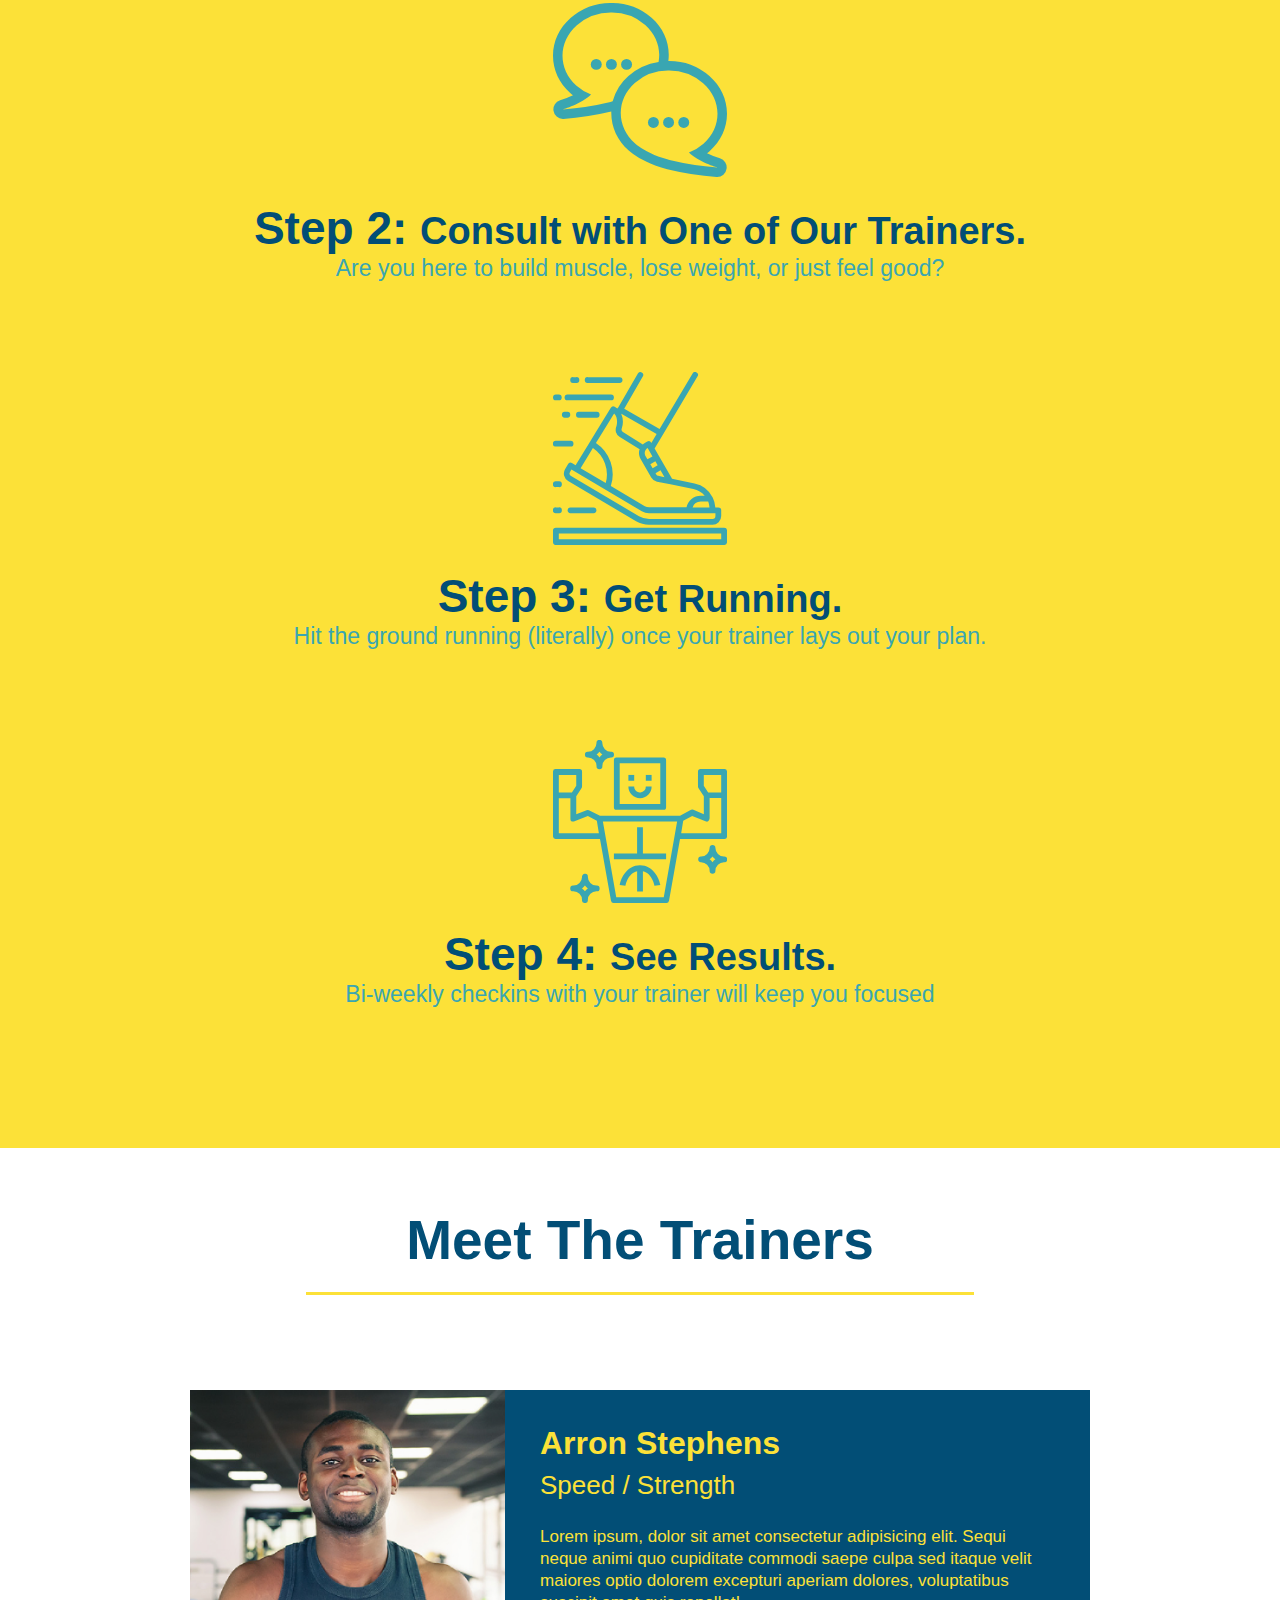
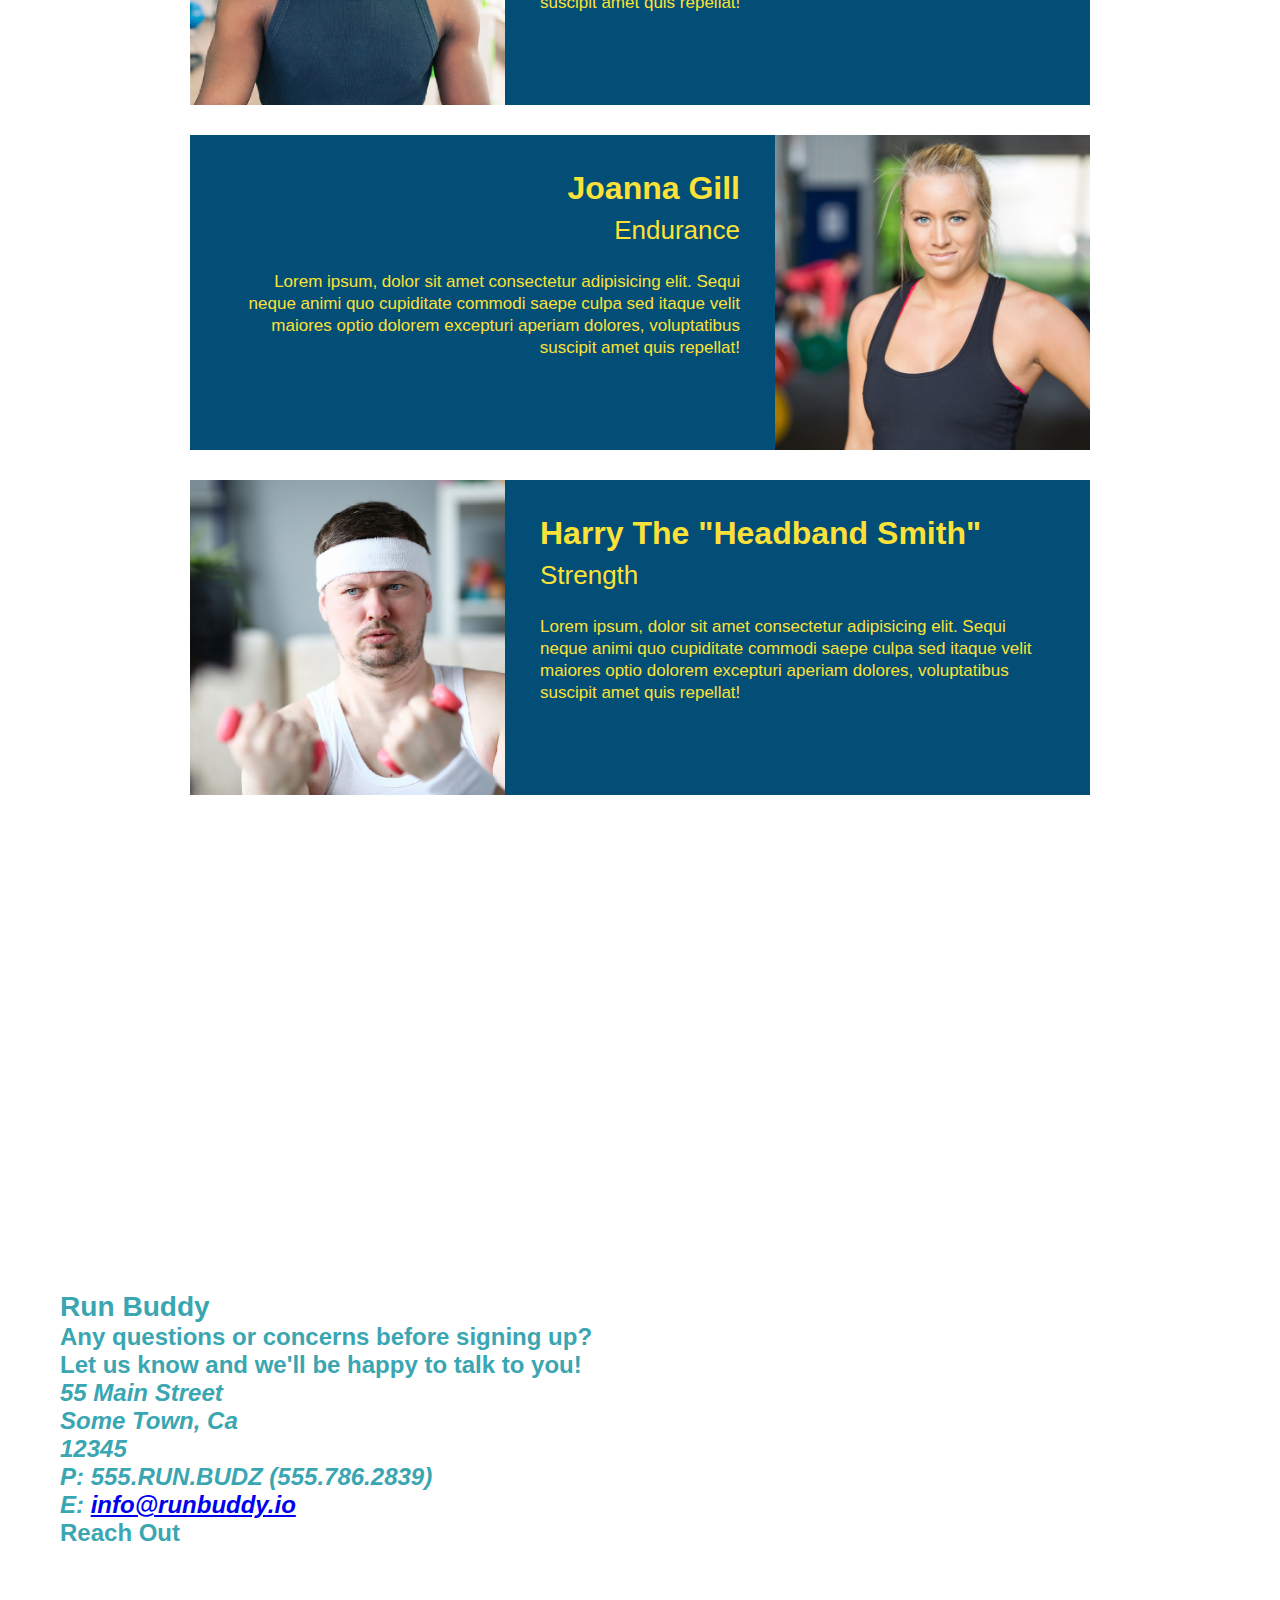
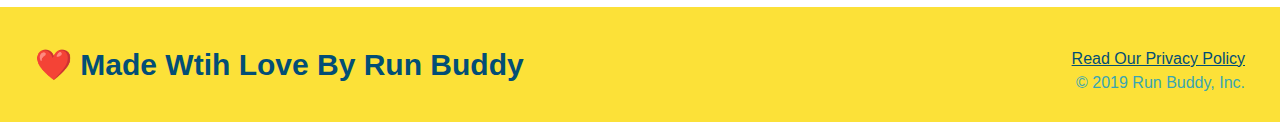
==== commit 41d8cb27: "Added map and created first part of contact info" ====
--- a/index.html
+++ b/index.html
@@ -154,8 +154,32 @@
       </article>
 
     <!-- reach out -->
-    <section id="Reach Out" class="contact us">
-        <h2 class="section-title secondary-border">Reach Out </h2>
+    <section>
+        <h2>
+            <div class="contact info"> 
+                <iframe src="https://www.google.com/maps/embed?pb=!1m18!1m12!1m3!1d3023.1841007878443!2d-73.82728388731209!3d40.73597437932926!2m3!1f0!2f0!3f0!3m2!1i1024!2i768!4f13.1!3m3!1m2!1s0x89c260618039000d%3A0x4e4216fa03a650cf!2sMain%20St%2C%20Queens%2C%20NY%2C%20USA!5e0!3m2!1sen!2smx!4v1640072025604!5m2!1sen!2smx" 
+                width="400" 
+                height="400" 
+                style="border:0;" 
+                allowfullscreen="" 
+                loading="lazy">
+                 </iframe>
+                 <div>
+                    <h3>Run Buddy</h3>
+                    <p>
+                      Any questions or concerns before signing up?
+                      <br />
+                      Let us know and we'll be happy to talk to you!
+                    </p>
+                    <address>
+                        55 Main Street <br/>
+                        Some Town, Ca <br/>
+                        12345<br />
+                        P: 555.RUN.BUDZ (555.786.2839)<br/>
+                        E: <a href="mailto:info@runbuddy.io">info@runbuddy.io</a>
+                    </address>
+                  </div>
+             </div>Reach Out</h2>
     </section>
 
     <!-- footer -->
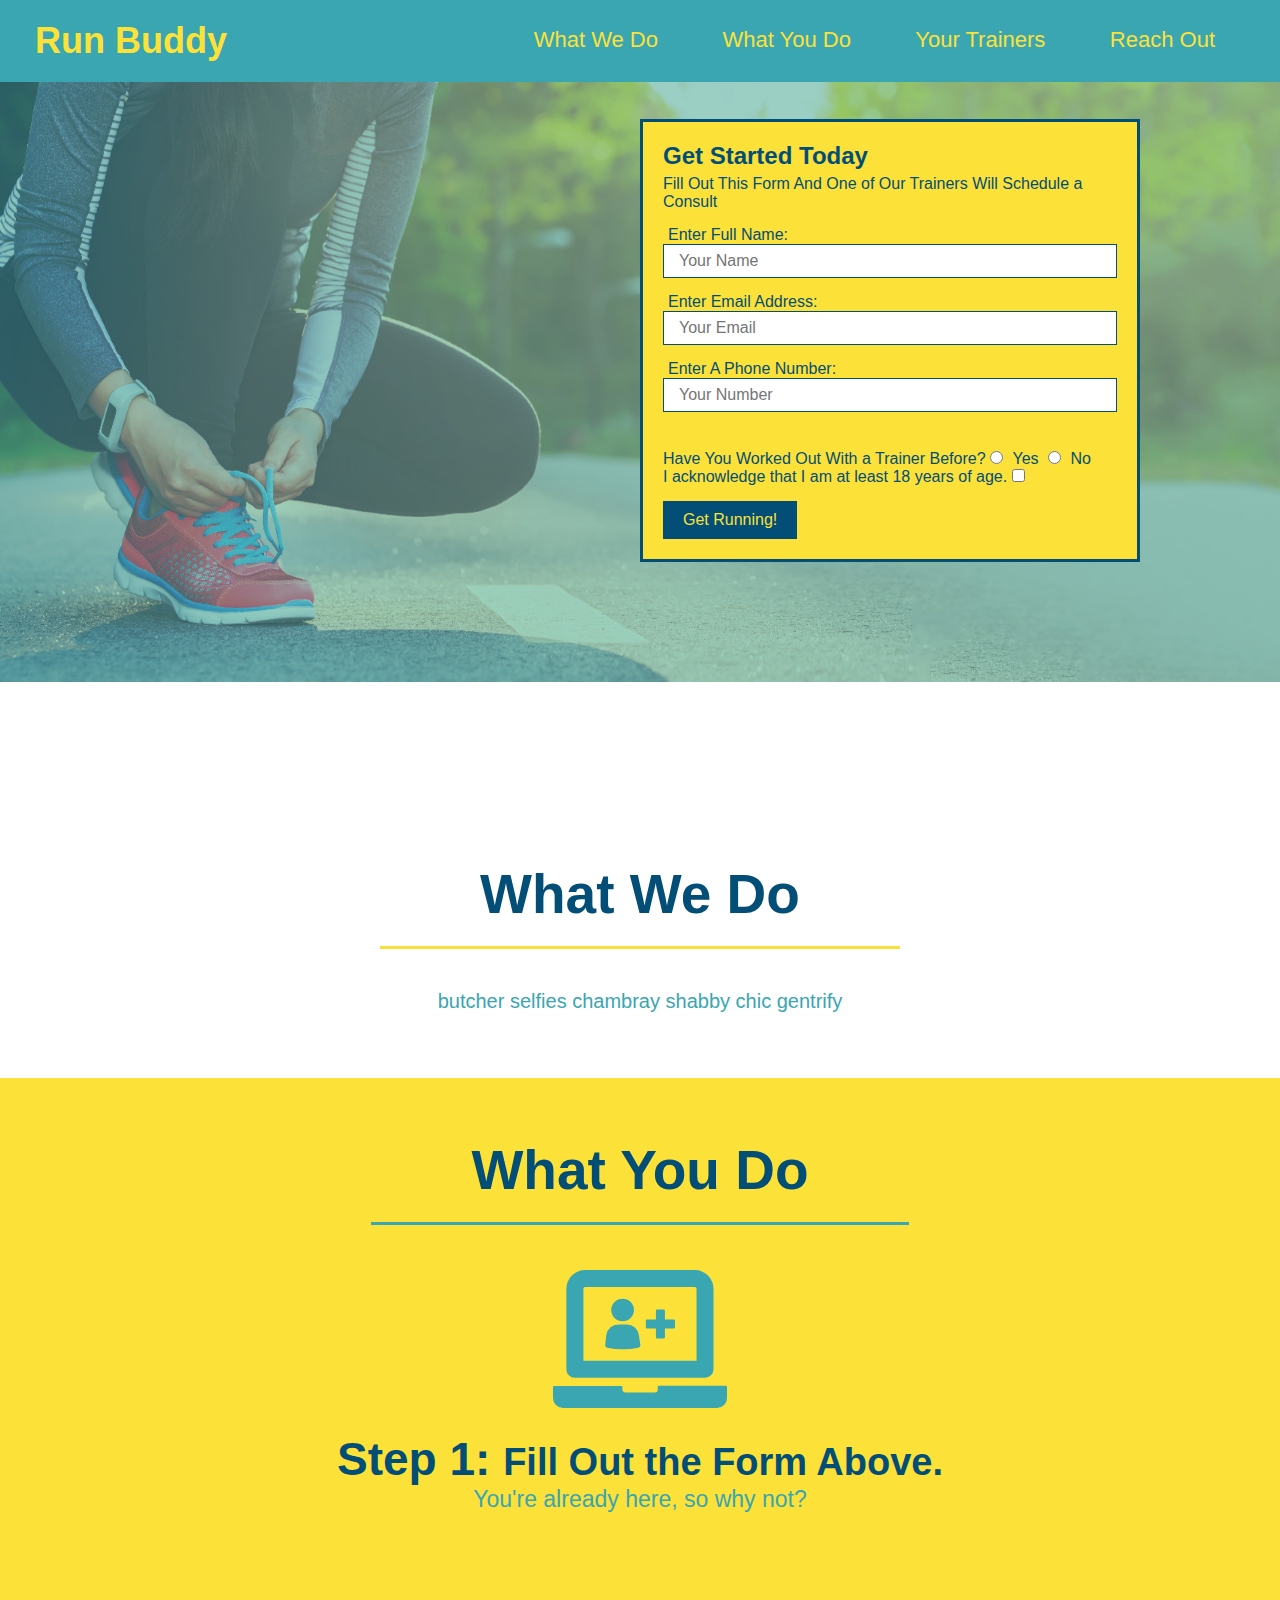
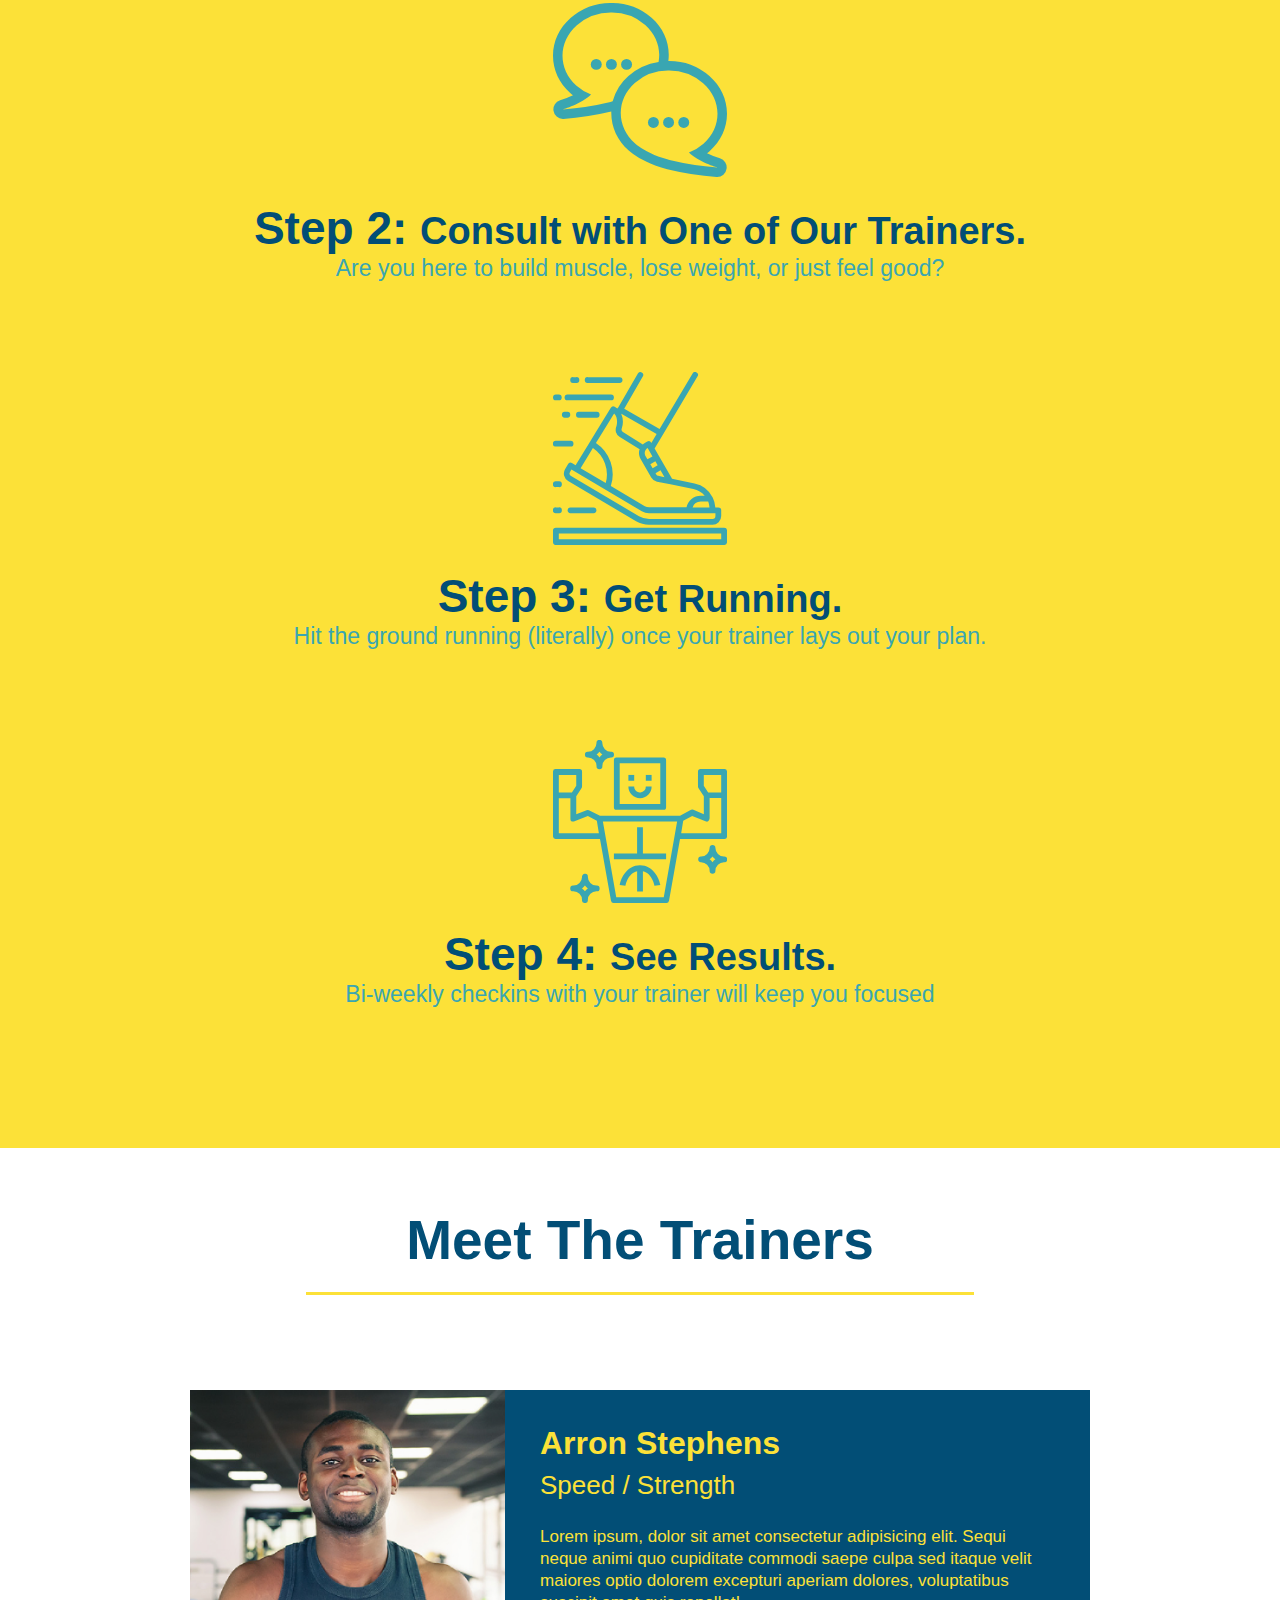
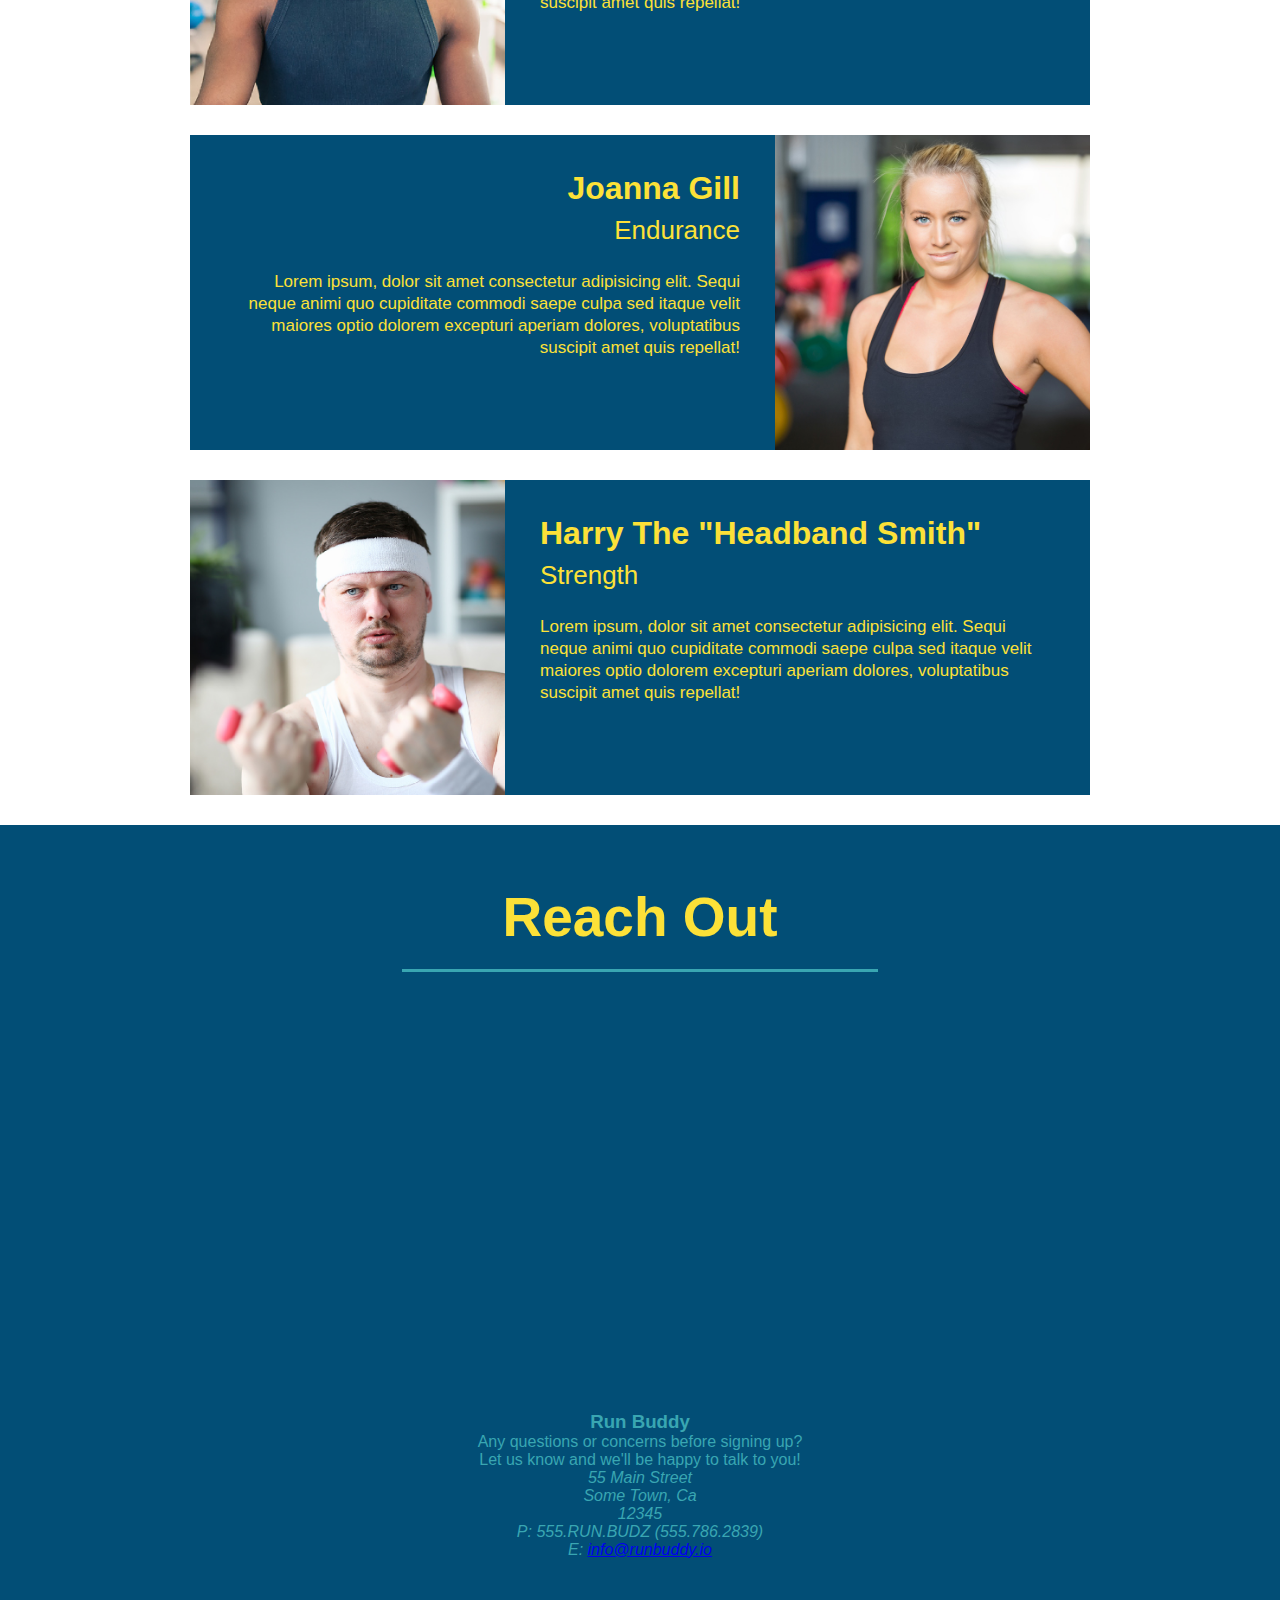
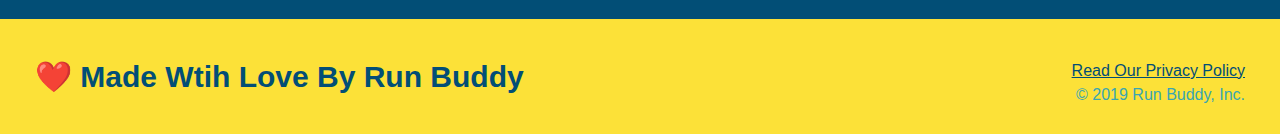
==== commit 0178f026: "finishing 2 column layout" ====
--- a/index.html
+++ b/index.html
@@ -154,9 +154,9 @@
       </article>
 
     <!-- reach out -->
-    <section>
-        <h2>
-            <div class="contact info"> 
+    <section id="reach out" class="contact">
+        <h2 class="section-title secondary-border">Reach Out </h2>
+            <div> 
                 <iframe src="https://www.google.com/maps/embed?pb=!1m18!1m12!1m3!1d3023.1841007878443!2d-73.82728388731209!3d40.73597437932926!2m3!1f0!2f0!3f0!3m2!1i1024!2i768!4f13.1!3m3!1m2!1s0x89c260618039000d%3A0x4e4216fa03a650cf!2sMain%20St%2C%20Queens%2C%20NY%2C%20USA!5e0!3m2!1sen!2smx!4v1640072025604!5m2!1sen!2smx" 
                 width="400" 
                 height="400" 
@@ -164,7 +164,8 @@
                 allowfullscreen="" 
                 loading="lazy">
                  </iframe>
-                 <div>
+                </div>
+                <div>
                     <h3>Run Buddy</h3>
                     <p>
                       Any questions or concerns before signing up?
@@ -179,9 +180,7 @@
                         E: <a href="mailto:info@runbuddy.io">info@runbuddy.io</a>
                     </address>
                   </div>
-             </div>Reach Out</h2>
     </section>
-
     <!-- footer -->
     <footer>
         <h2> ❤️ Made Wtih Love By Run Buddy </h2>
--- a/assets/css/style.css
+++ b/assets/css/style.css
@@ -241,3 +241,47 @@
   font-size: 17px;
   line-height: 1.3;
 }
+
+
+/*Reach out*/
+.contact {
+  text-align: center;
+  background-color: #024e76;
+}
+
+.contact h2 {
+  color: #fce138;
+}
+
+.contact-info iframe {
+  width: 400px;
+  height: 400px;
+  text-align: right;
+}
+
+.contact-info div {
+  width: 410px;
+  display: inline-block;
+  vertical-align: top;
+  text-align: left;
+  margin: 30px 0 0 60px;
+  color: white;
+}
+
+.contact-info h3 {
+  color: #fce138;
+  font-size: 32px;
+}
+
+.contact-info p, .contact-info address {
+  margin: 20px 0;
+  line-height: 1.5;
+  font-size: 20px;
+  font-style: normal;
+}
+
+.contact-info a {
+  color: #fce138;
+}
+
+/* REACH OUT STYLES END */
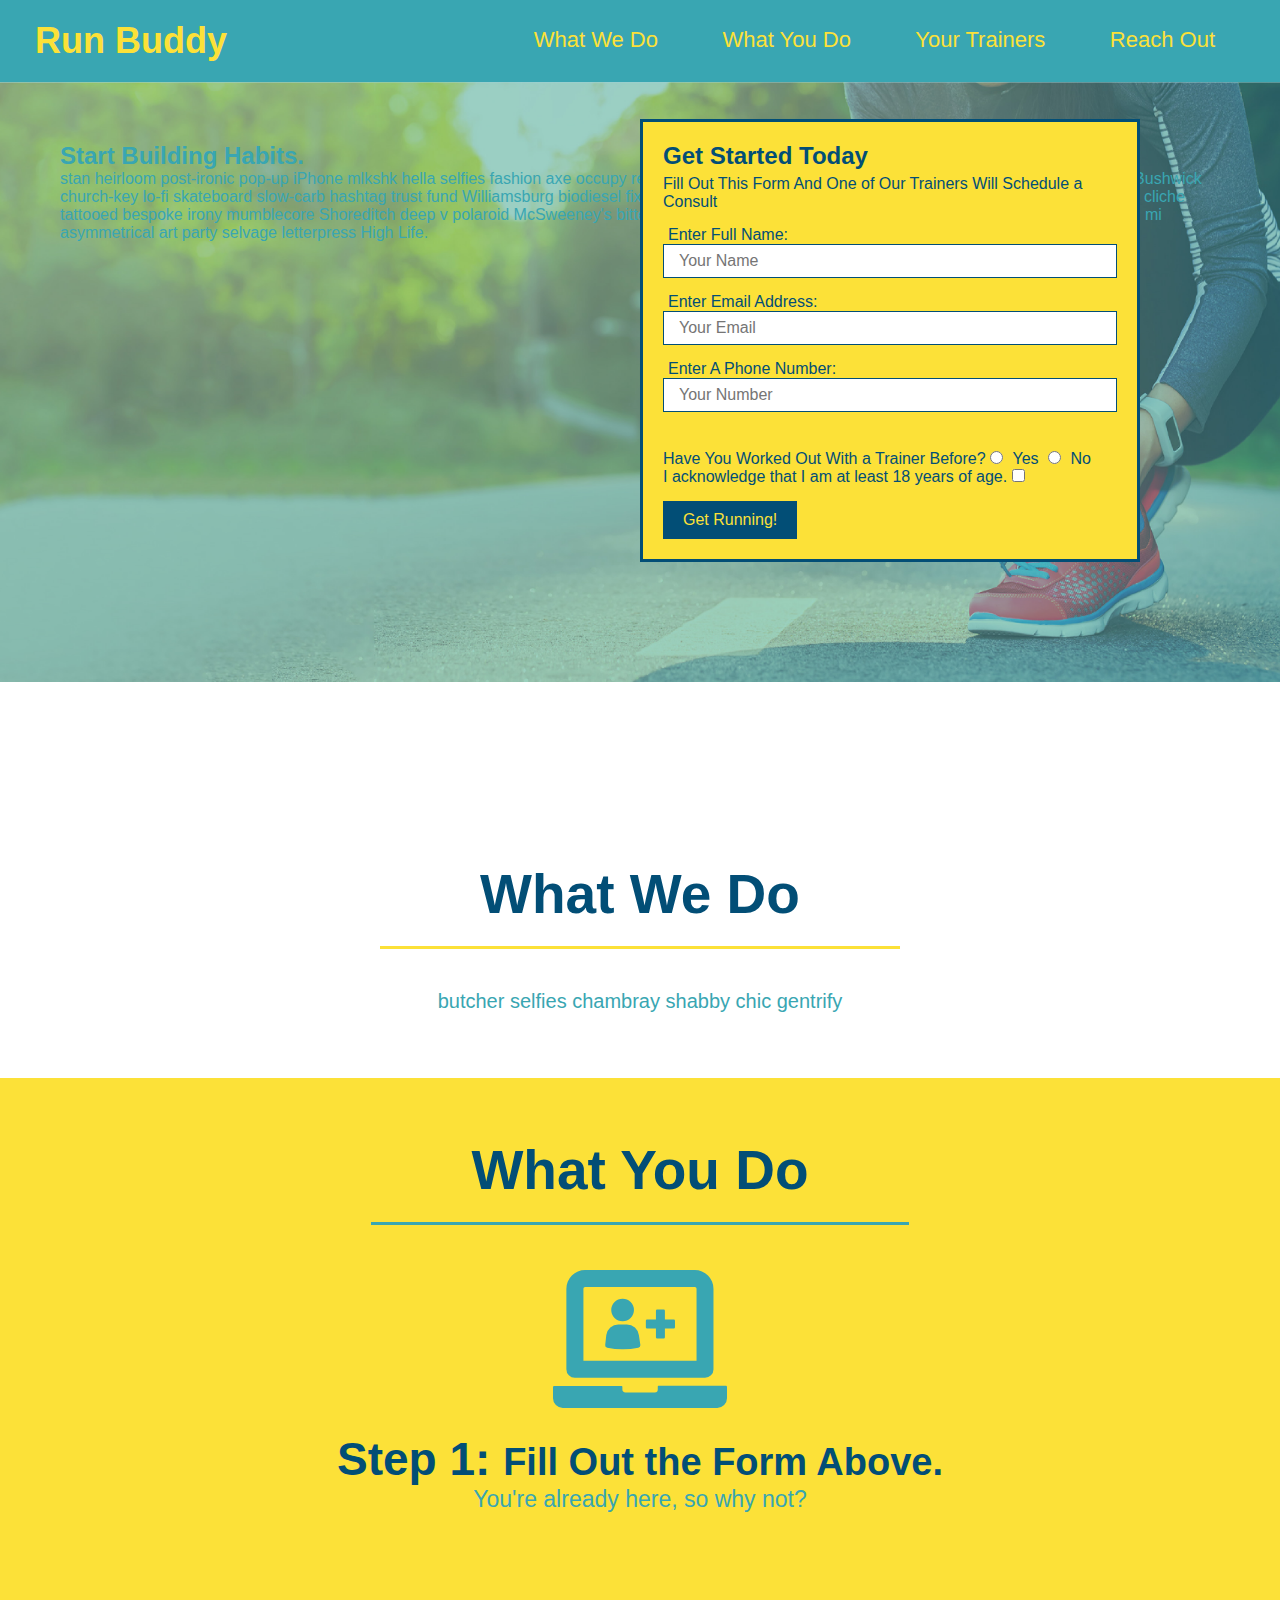
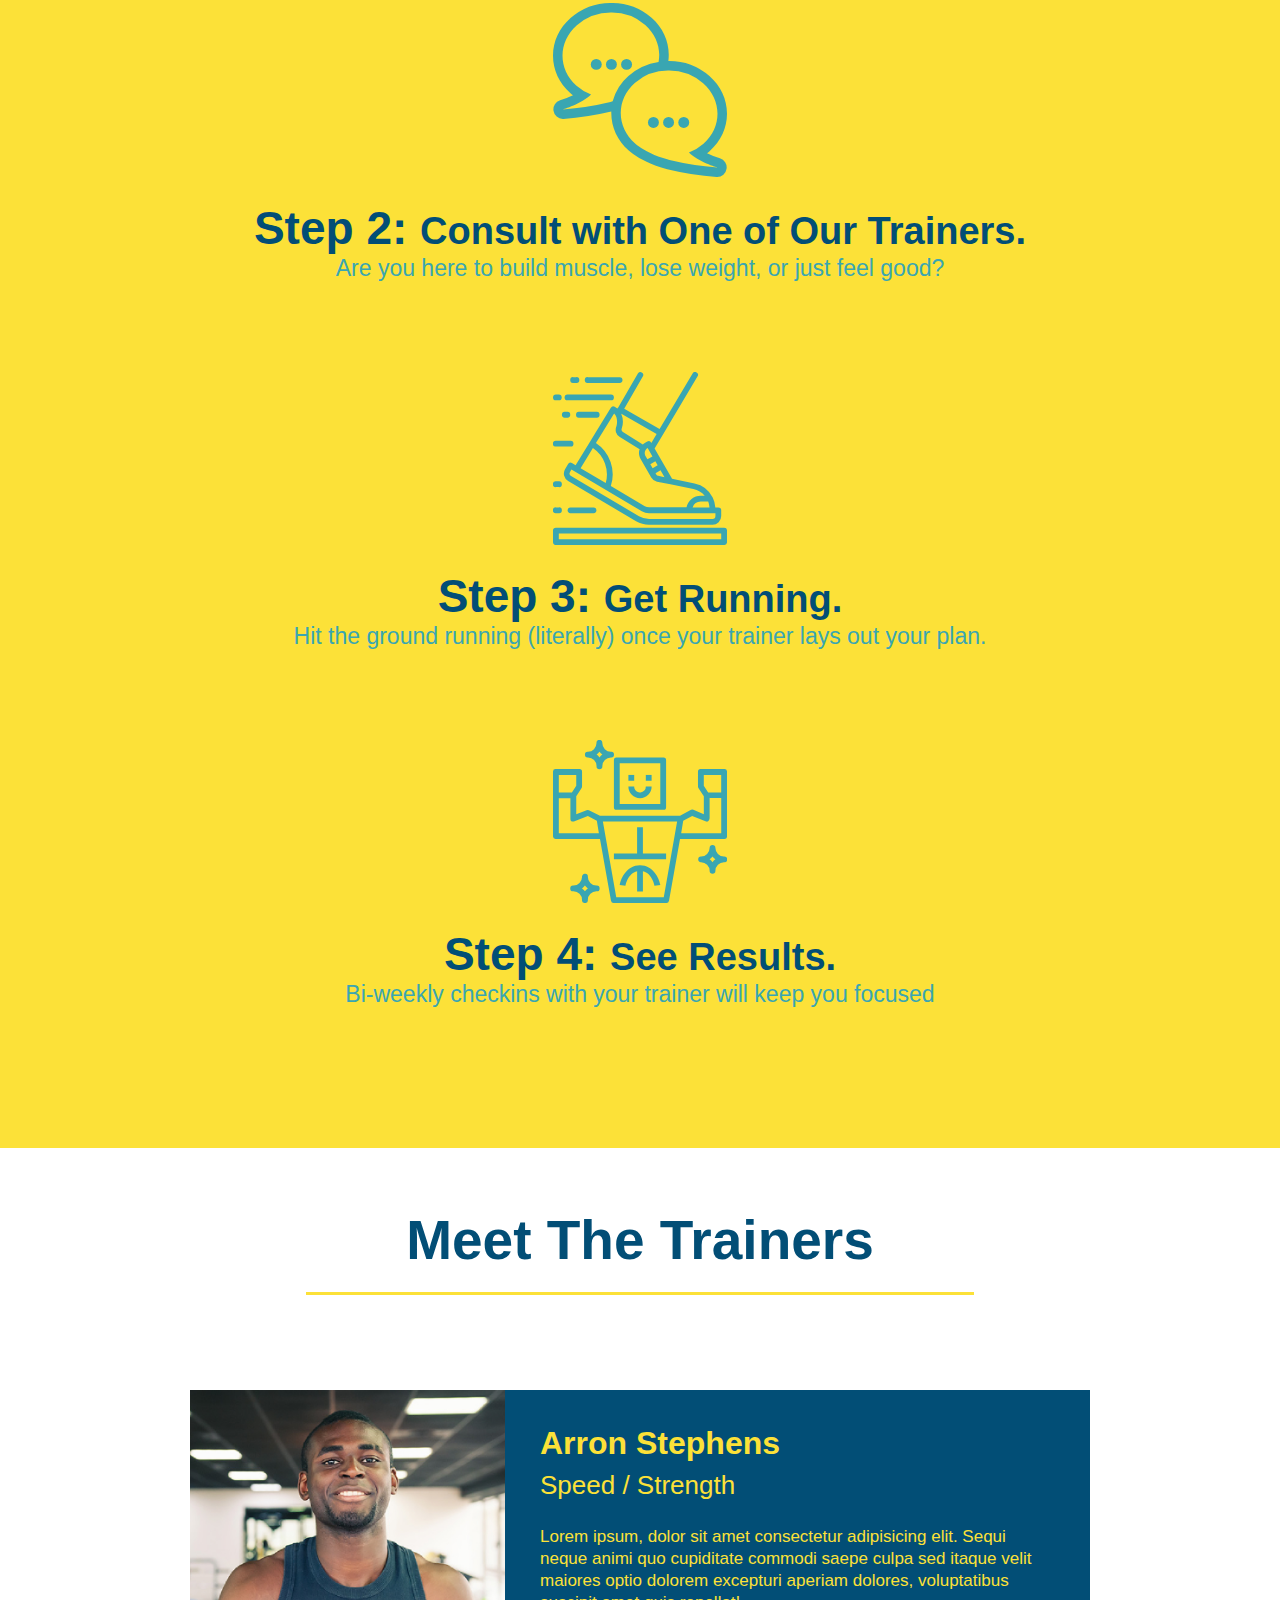
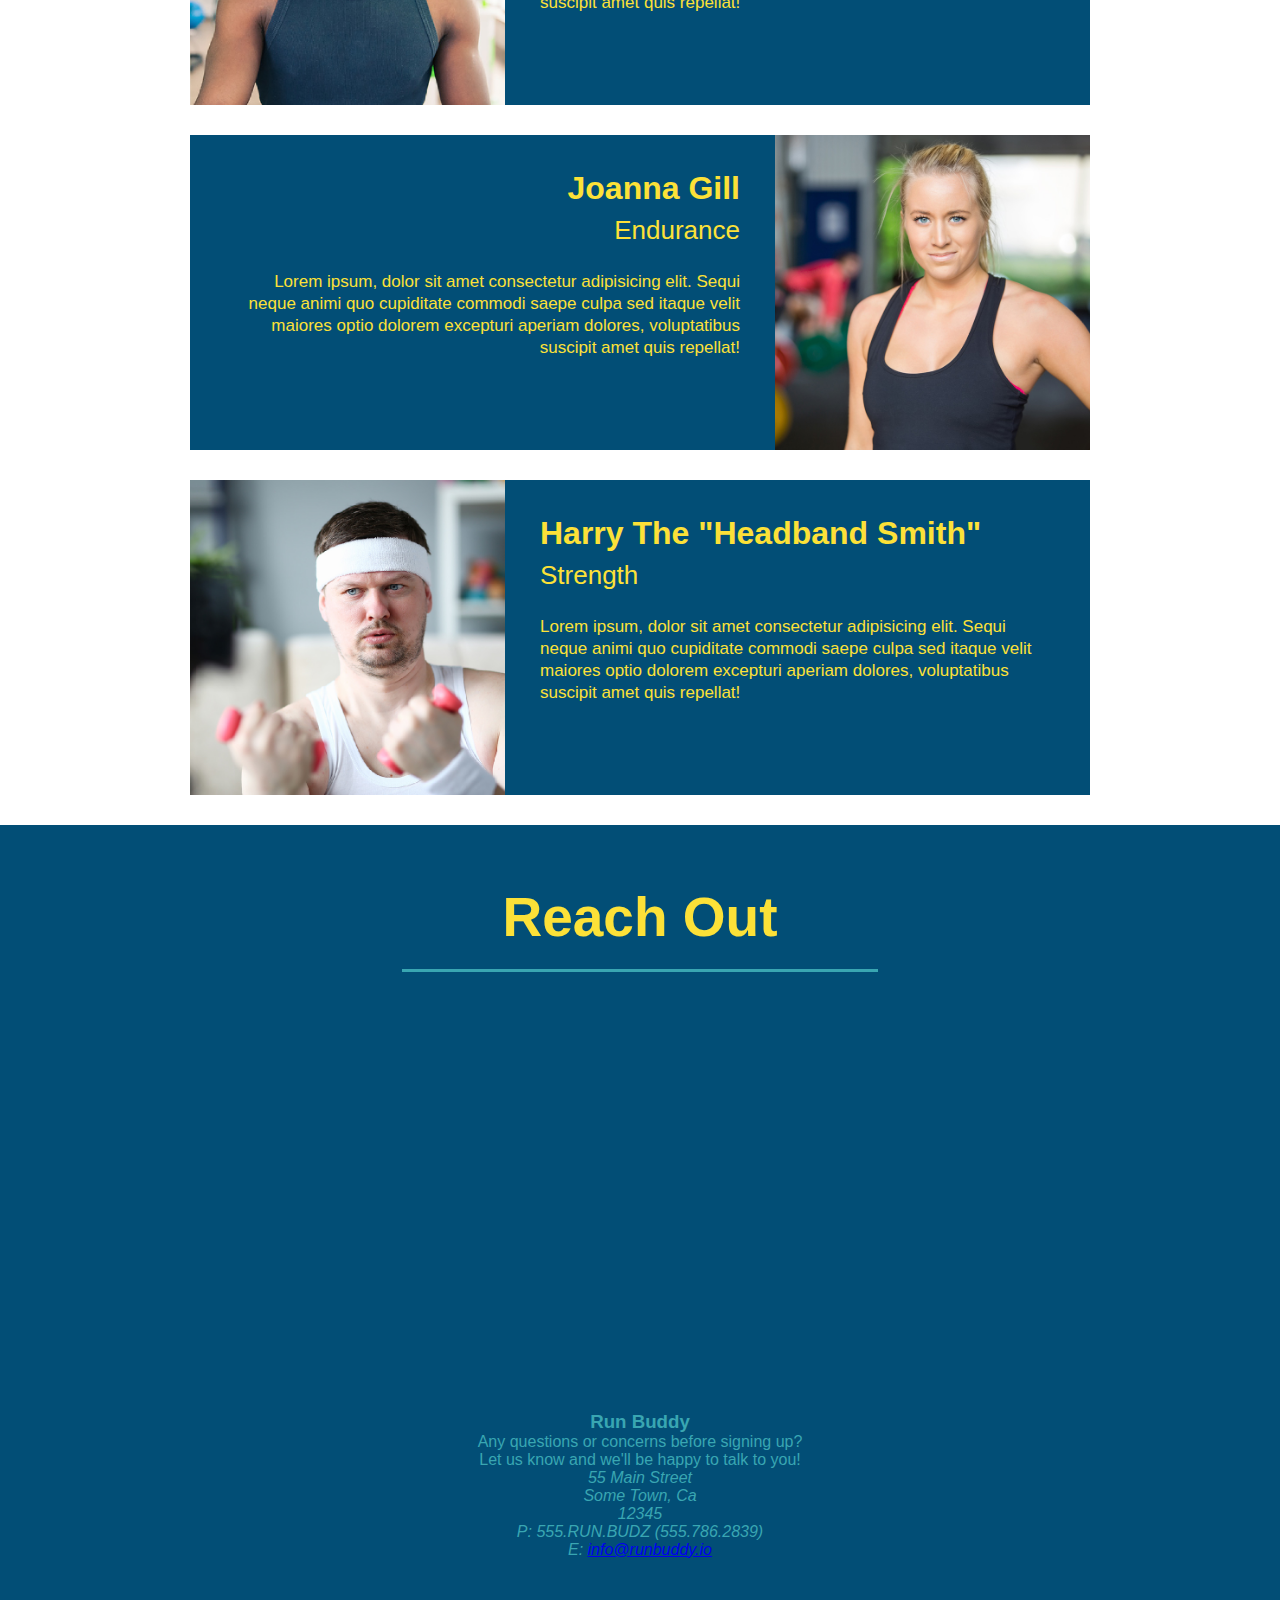
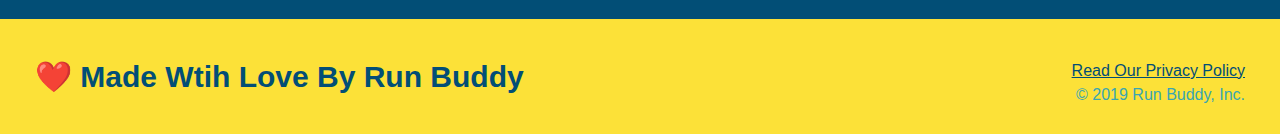
==== commit 43afb802: "add content to hero, replace image" ====
--- a/index.html
+++ b/index.html
@@ -37,6 +37,12 @@
 </header>
 <!--hero section-->
   <section class="hero">
+    <div class="hero-cta">
+      <h2>Start Building Habits.</h2>
+      <p>
+        stan heirloom post-ironic pop-up iPhone mlkshk hella selfies fashion axe occupy readymade put a bird on it messenger bag Wes Anderson Schlitz plaid Bushwick church-key lo-fi skateboard slow-carb hashtag trust fund Williamsburg biodiesel fixie farm-to-table 8-bit banjo XOXO Banksy chillwave bicycle rights retro cliche tattooed bespoke irony mumblecore Shoreditch deep v polaroid McSweeney's bitters cray gentrify tofu Marfa you probably haven't heard of them yr banh mi asymmetrical art party selvage letterpress High Life.
+      </p>
+    </div>
     <div class="hero-form">
          <h3>Get Started Today</h3>
          <p>Fill Out This Form And One of Our Trainers Will Schedule a Consult</p>
--- a/assets/css/style.css
+++ b/assets/css/style.css
@@ -84,7 +84,7 @@
 
   /* Hero Style Start */
 .hero {
-  background-image: url("../images/image for hero section.jpeg");
+  background-image: url("../images/hero-bg.jpg");
   height: 600px;
   background-size: cover;
   background-position: center;
@@ -278,6 +278,7 @@
   line-height: 1.5;
   font-size: 20px;
   font-style: normal;
+  color: white;
 }
 
 .contact-info a {
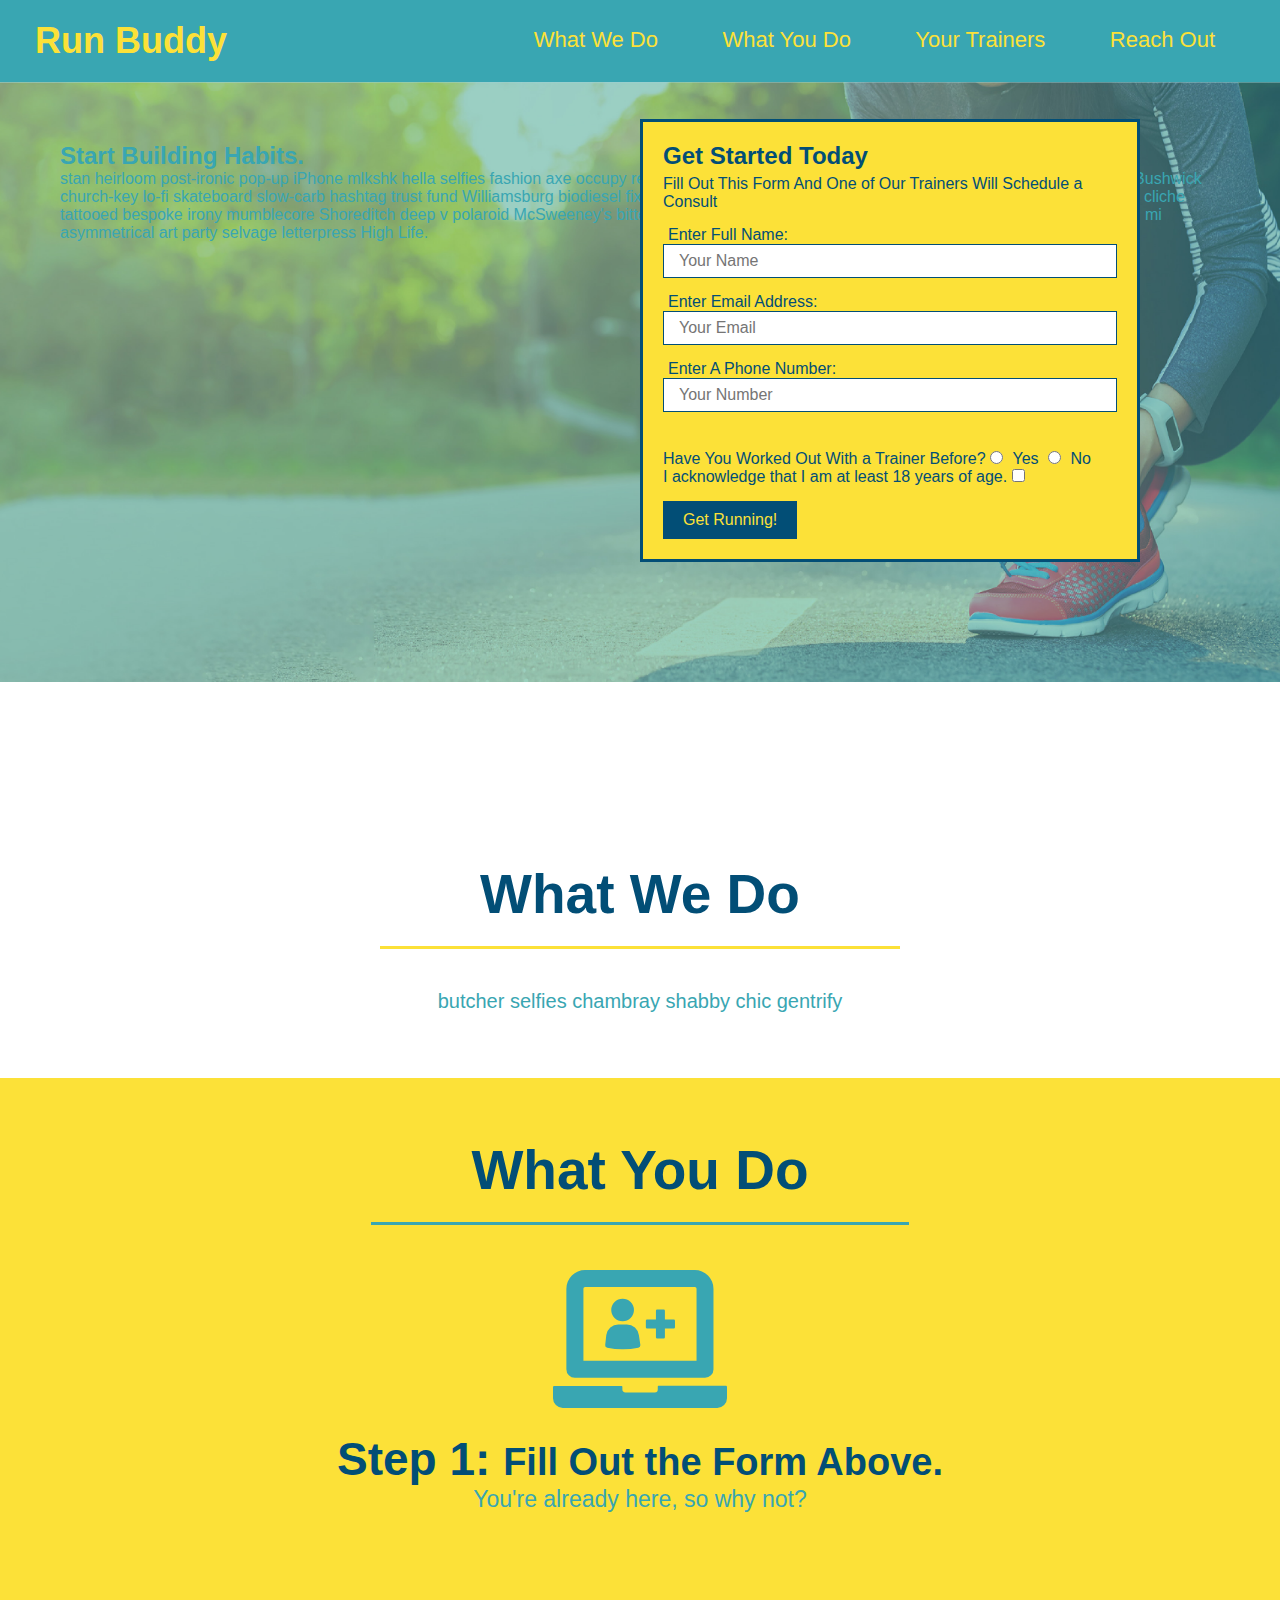
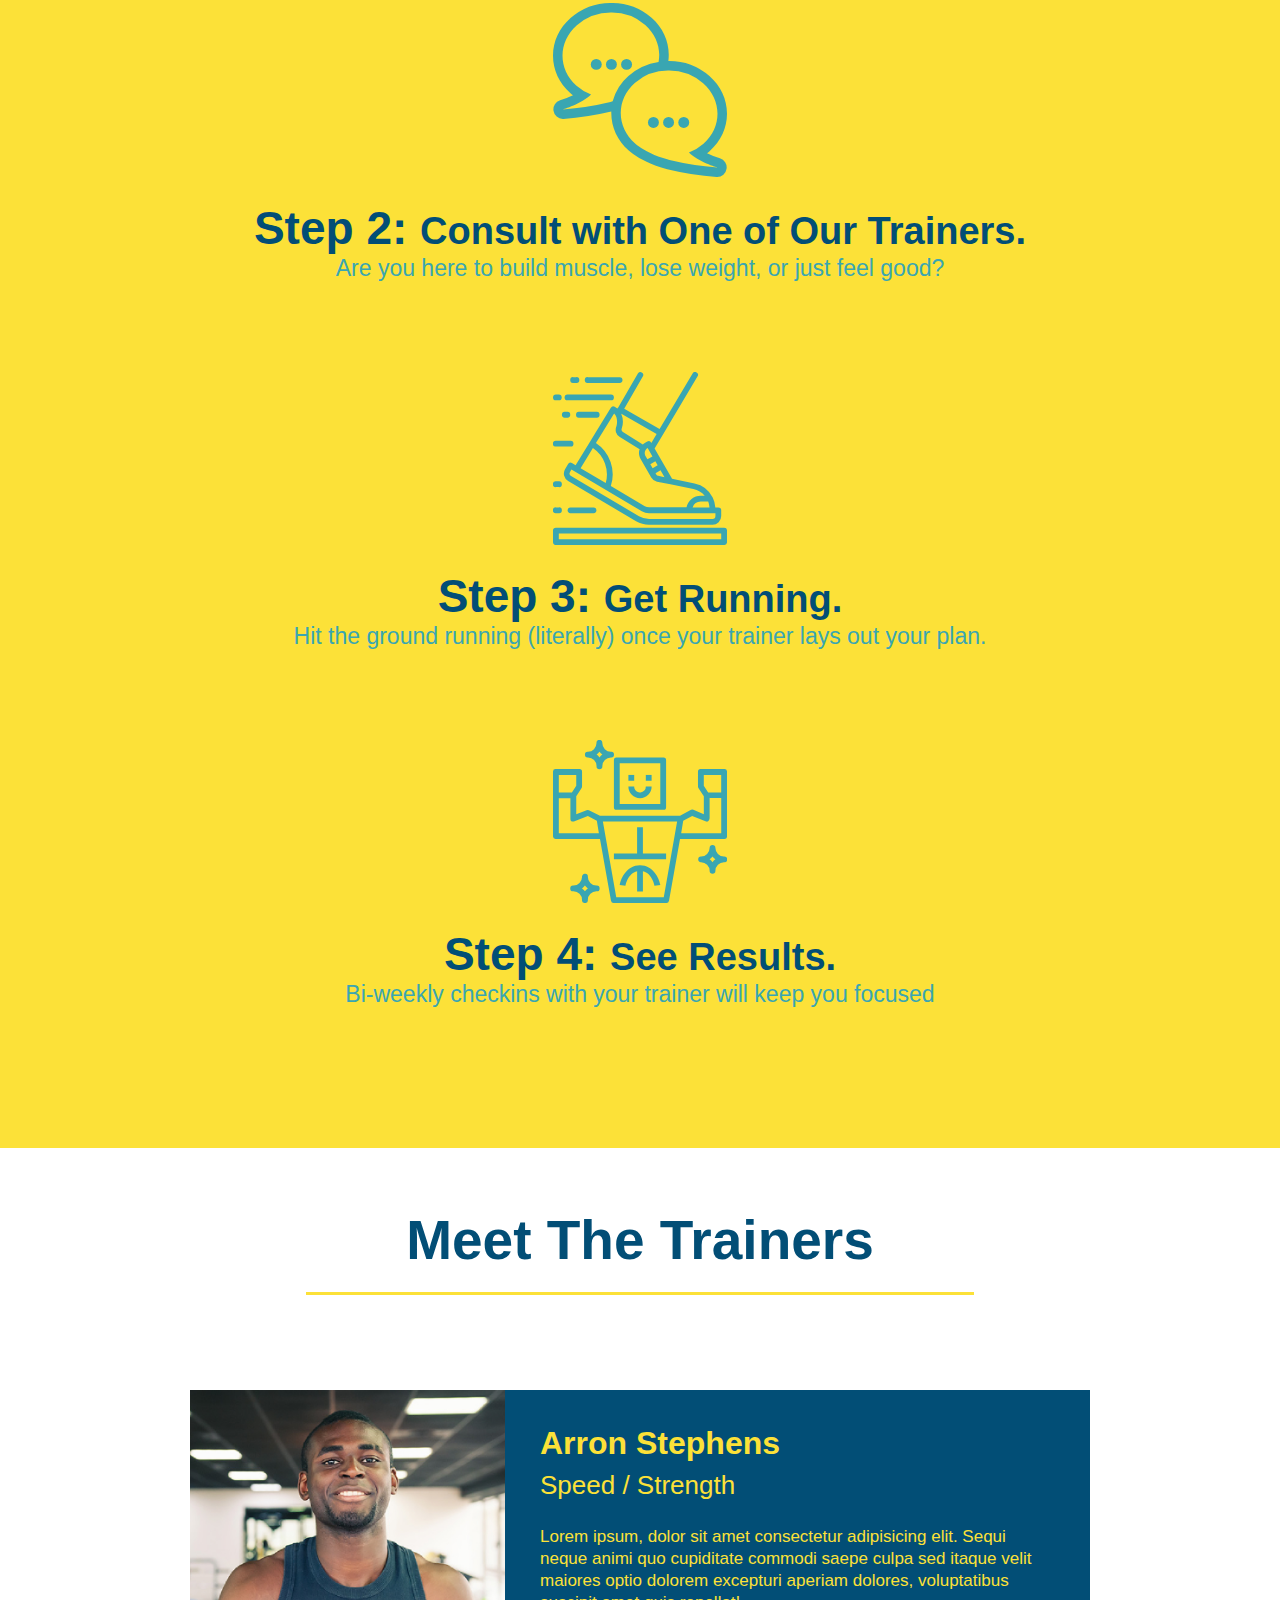
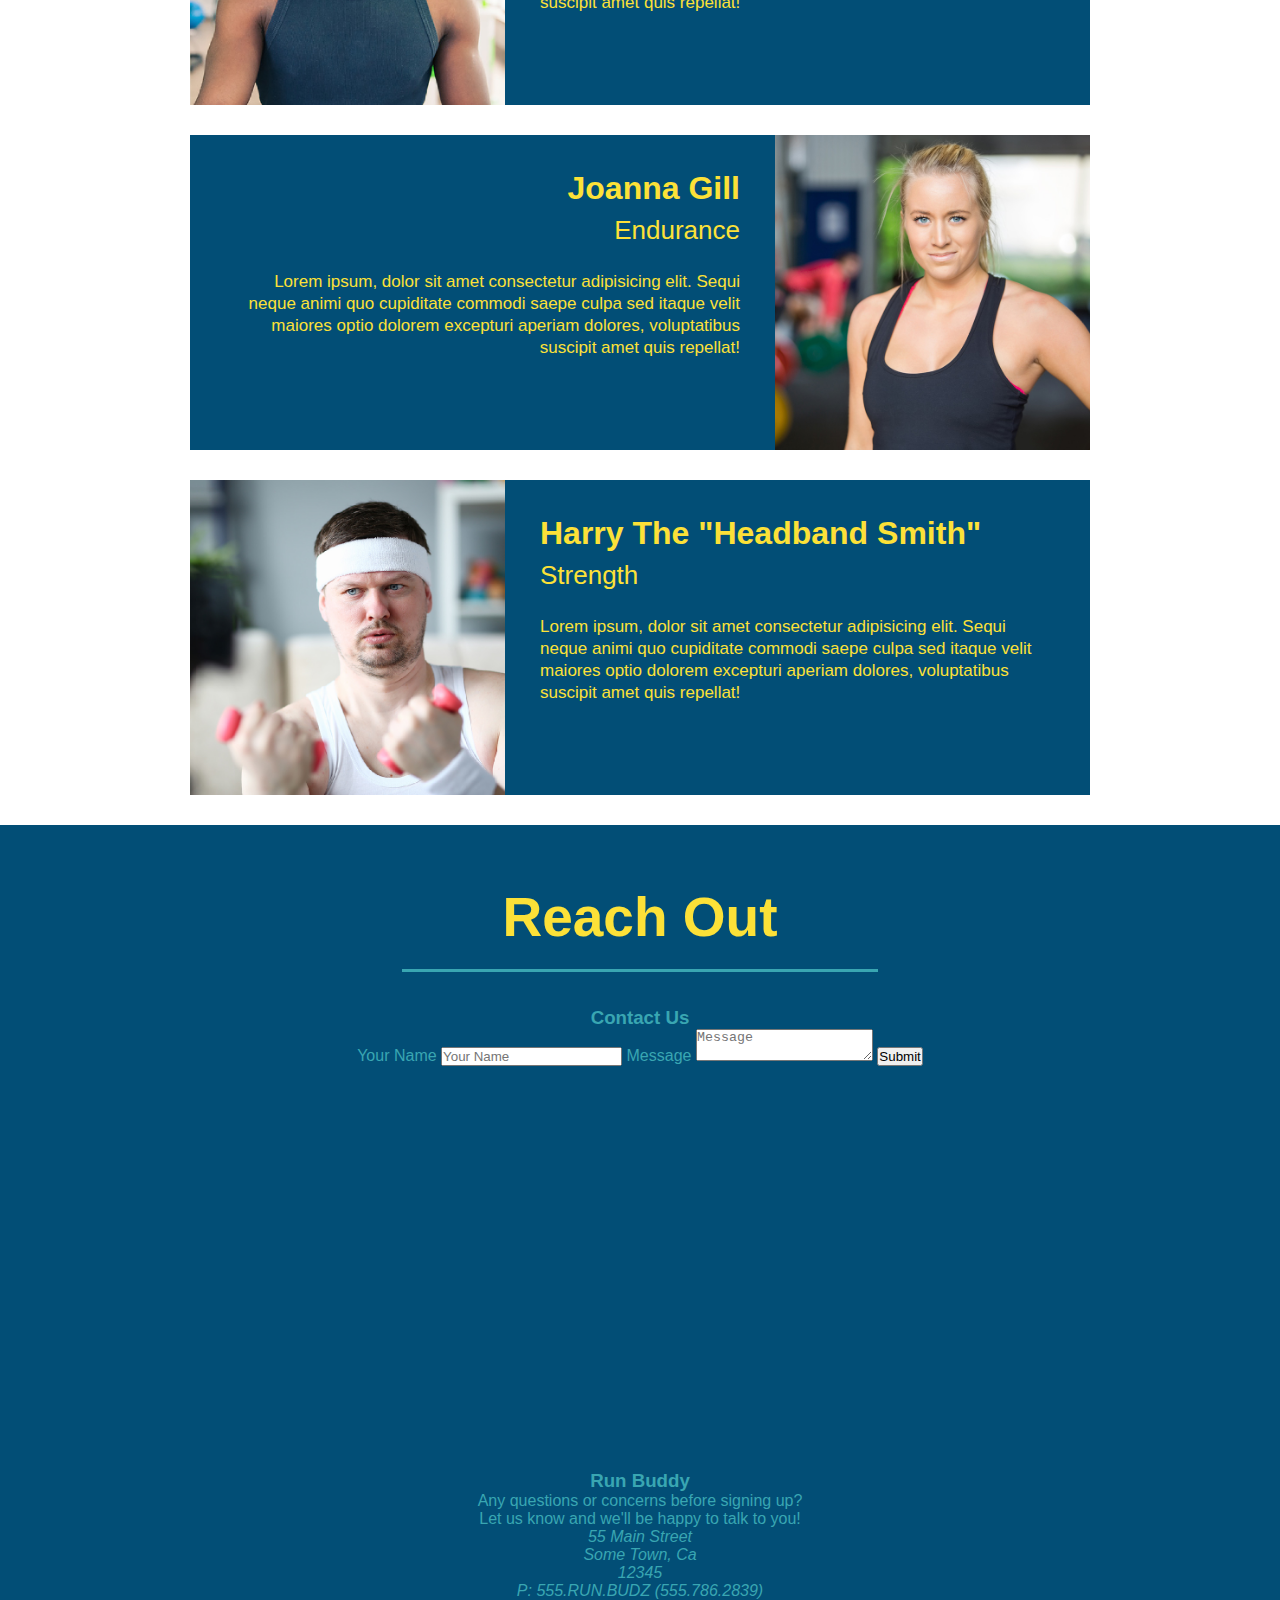
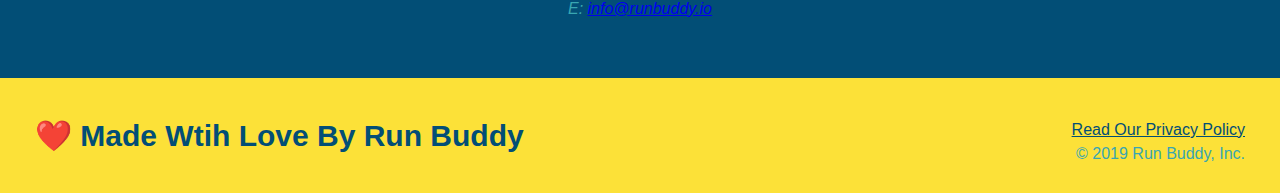
==== commit 7feb7a94: "add contact form" ====
--- a/index.html
+++ b/index.html
@@ -163,6 +163,18 @@
     <section id="reach out" class="contact">
         <h2 class="section-title secondary-border">Reach Out </h2>
             <div> 
+              <div class="contact-form">
+                <h3>Contact Us</h3>
+                <form>
+                   <label for="contact-name">Your Name</label>
+                   <input type="text" id="contact-name" placeholder="Your Name" />
+              
+                   <label for="contact-message">Message</label>
+                   <textarea id="contact-message" placeholder="Message"></textarea>
+              
+                   <button type="submit">Submit</button>
+                  </form>
+              </div>
                 <iframe src="https://www.google.com/maps/embed?pb=!1m18!1m12!1m3!1d3023.1841007878443!2d-73.82728388731209!3d40.73597437932926!2m3!1f0!2f0!3f0!3m2!1i1024!2i768!4f13.1!3m3!1m2!1s0x89c260618039000d%3A0x4e4216fa03a650cf!2sMain%20St%2C%20Queens%2C%20NY%2C%20USA!5e0!3m2!1sen!2smx!4v1640072025604!5m2!1sen!2smx" 
                 width="400" 
                 height="400" 
